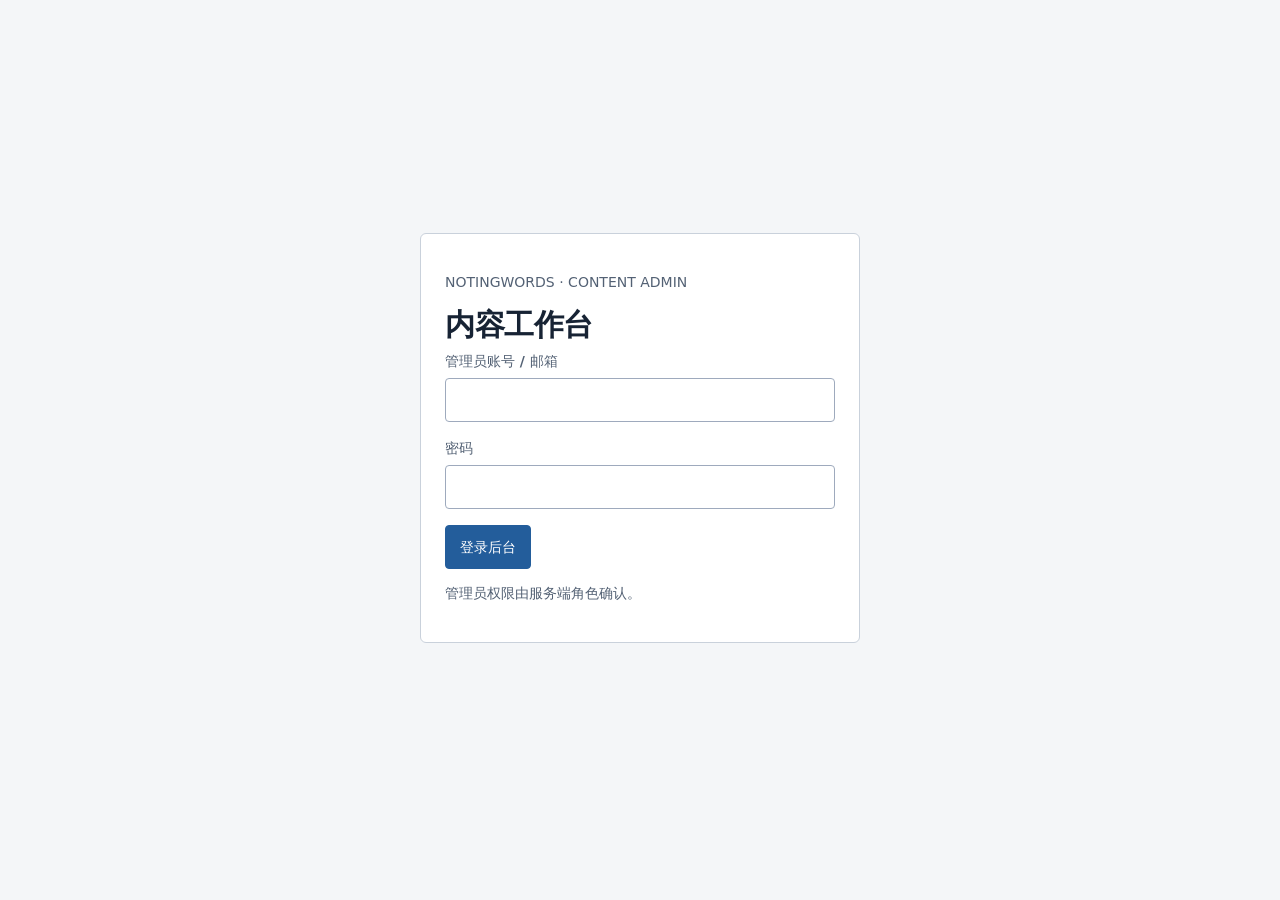
==== site/admin.html @ 80e24572 "Deploy import rights progressive disclosure UX" ====
<!doctype html>
<html lang="zh-CN"><head><meta charset="UTF-8" /><meta name="viewport" content="width=device-width, initial-scale=1.0" /><meta name="robots" content="noindex,nofollow" /><link rel="icon" href="./icons/icon-192.png" type="image/png" /><title>NotingWords 内容工作台</title>  <script type="module" crossorigin src="./assets/admin-BMm6mZZK.js"></script>
  <link rel="stylesheet" crossorigin href="./assets/admin-BKdvPzqE.css">
</head><body><div id="root"></div></body></html>
---- site/assets/admin-BKdvPzqE.css ----
:root{--bg: #eef2f0;--surface: rgba(255, 255, 255, .62);--surface-soft: rgba(255, 255, 255, .42);--surface-airy: rgba(255, 255, 255, .34);--border: rgba(255, 255, 255, .75);--border-airy: rgba(255, 255, 255, .46);--border-soft: rgba(35, 48, 41, .06);--overlay: rgba(255, 255, 255, .02);--glass: blur(18px) saturate(1.25);--glass-blur: 18px;--glass-enabled: 1;--text-primary: #233029;--text-secondary: #5f6f68;--accent: #3c746a;--accent-2: #6fb39f;--accent-grad: linear-gradient(135deg, #3c746a 0%, #6fb39f 100%);--accent-wash: rgba(60, 116, 106, .14);--radius: 22px;--radius-lg: 26px;--radius-md: 18px;--radius-sm: 14px;--radius-pill: 999px;--shadow: 0 16px 40px rgba(52, 84, 74, .14);--shadow-airy: 0 8px 22px rgba(52, 84, 74, .08);--page-bg: linear-gradient(165deg, #e7f0ec 0%, #eef2f0 38%, #e9edf3 68%, #f2eee6 100%);--nav-bg: rgba(255, 255, 255, .66);--fs-11: 11px;--fs-125: 12.5px;--fs-135: 13.5px;--fs-14: 14px;--fs-15: 15px;--fs-16: 16px;--fs-19: 19px;--fs-22: 22px;--fs-25: 25px;--fs-30: 30px;--fs-37: 37px;--ff-serif: Georgia, "Times New Roman", "Songti SC", "Noto Serif SC", serif;--logo-plate: transparent;--logo-shadow: 0 4px 18px rgba(16, 24, 34, .32);--danger: #a8452f;--danger-border: rgba(168, 69, 47, .35);--judge-known: #3f9184;--judge-fuzzy: #b98a2e;--judge-forgotten: #b8574c;--study-bg: linear-gradient(180deg, #eef3f4 0%, #f0f2ef 52%, #e9efec 100%);--study-text-primary: #232b31;--study-text-secondary: #5f6a75;--study-surface: rgba(255, 255, 255, .55);--study-surface-strong: rgba(255, 255, 255, .68);--study-border: rgba(255, 255, 255, .7);--study-shadow: 0 6px 18px rgba(60, 70, 80, .06);--study-accent: #3c746a;--study-on-accent: #fff;--study-known: #3f9184;--study-fuzzy: #b98a2e;--study-forgotten: #b8574c;--radius-sm-legacy: calc(var(--radius) * .55);--nav-height: 76px;--page-pad: 22px;--dur-fast: .12s;--dur-base: .24s;--dur-slow: .3s;--ease: cubic-bezier(.22, .61, .36, 1)}:root[data-appearance=dark]{--study-bg: var(--bg);--study-environment-bg: var(--study-bg);--study-text-primary: var(--text-primary);--study-text-secondary: var(--text-secondary);--study-surface: var(--surface);--study-surface-strong: color-mix(in srgb, var(--surface), var(--text-primary) 5%);--study-border: var(--border);--study-shadow: var(--shadow-airy);--study-accent: var(--accent);--study-on-accent: var(--bg);--study-known: var(--judge-known);--study-fuzzy: var(--judge-fuzzy);--study-forgotten: var(--judge-forgotten)}*,*:before,*:after{box-sizing:border-box}html,body,#root{height:100%}html{-webkit-text-size-adjust:100%}body{margin:0;font-family:-apple-system,BlinkMacSystemFont,Segoe UI,PingFang SC,Hiragino Sans GB,Microsoft YaHei,Noto Sans SC,sans-serif;color:var(--text-primary);background:var(--bg);-webkit-font-smoothing:antialiased;-moz-osx-font-smoothing:grayscale;overflow-x:hidden}button{font-family:inherit;color:inherit;cursor:pointer;border:none;background:none}input,select,textarea{font-family:inherit;font-size:16px}a{color:inherit;text-decoration:none}.bg-root{position:fixed;top:0;right:0;bottom:0;left:0;z-index:0;overflow:hidden;background:var(--bg)}.bg-layer{position:absolute;top:0;right:0;bottom:0;left:0;background-size:cover;background-position:center center;background-repeat:no-repeat;transition:opacity var(--dur-slow) var(--ease);will-change:opacity}.bg-layer--gradient{background-size:auto}.bg-overlay{position:fixed;top:0;right:0;bottom:0;left:0;z-index:1;pointer-events:none;background:var(--overlay);transition:background-color var(--dur-slow) var(--ease)}.env-home{position:fixed;top:0;right:0;bottom:0;left:0;z-index:0;transition:opacity .26s var(--ease),filter .26s var(--ease),transform .26s var(--ease)}.env-home[data-study="1"]{opacity:0;filter:blur(5px);transform:scale(1.012)}.env-study{position:fixed;top:0;right:0;bottom:0;left:0;z-index:0;background:var(--study-bg);opacity:0;transition:opacity .28s var(--ease)}.env-study[data-study="1"]{opacity:1}.app-shell{position:relative;z-index:2;min-height:100dvh;display:flex;flex-direction:column}.screen{flex:1;display:flex;flex-direction:column;padding-top:max(env(safe-area-inset-top),14px);animation:screen-fade var(--dur-base) var(--ease)}.screen--with-nav{padding-bottom:calc(var(--nav-height) + env(safe-area-inset-bottom) + 14px)}@keyframes screen-fade{0%{opacity:0;transform:translateY(6px)}to{opacity:1;transform:none}}.screen-inner{width:100%;max-width:480px;margin:0 auto;padding:0 var(--page-pad)}.topbar{display:flex;align-items:center;justify-content:space-between;gap:12px;padding:4px var(--page-pad) 0;width:100%;max-width:480px;margin:0 auto}.brand-wrap{position:relative;display:inline-flex;align-items:center;flex-shrink:1;min-width:0}.brand-wrap__plate{position:absolute;top:-12px;right:-16px;bottom:-12px;left:-16px;border-radius:999px;background:var(--logo-plate);filter:blur(16px);pointer-events:none}.brand-logo{position:relative;height:auto;width:clamp(150px,44vw,190px);max-width:100%;filter:drop-shadow(var(--logo-shadow));-webkit-user-select:none;user-select:none;-webkit-user-drag:none}.brand-lockup{position:relative;display:inline-flex;align-items:center;gap:9px;filter:drop-shadow(var(--logo-shadow))}.brand-lockup__name{font-size:19px;font-weight:700;letter-spacing:.01em;color:var(--text-primary);white-space:nowrap}.page-head{display:flex;align-items:center;gap:12px;padding:6px var(--page-pad) 0;width:100%;max-width:480px;margin:0 auto}.page-head__back{width:40px;height:40px;display:grid;place-items:center;border-radius:50%;background:var(--surface);border:1px solid var(--border);color:var(--text-primary);transition:transform var(--dur-fast) var(--ease),background var(--dur-fast) var(--ease)}.page-head__back:active{transform:scale(.92)}.page-title{font-size:21px;font-weight:600;letter-spacing:.02em;margin:0}.page-title--light{text-shadow:0 1px 12px rgba(0,0,0,.18)}.icon-btn{width:42px;height:42px;display:grid;place-items:center;border-radius:50%;background:var(--surface);border:1px solid var(--border);backdrop-filter:blur(10px);-webkit-backdrop-filter:blur(10px);box-shadow:var(--shadow);color:var(--text-primary);transition:transform var(--dur-fast) var(--ease),background var(--dur-fast) var(--ease)}.icon-btn:active{transform:scale(.9)}.home{flex:1;display:flex;flex-direction:column}.home__center{flex:1;display:flex;flex-direction:column;justify-content:center;align-items:center;padding:0 var(--page-pad) 26px;gap:22px;min-height:0}.core-cards{display:grid;grid-template-columns:1fr 1fr;gap:14px;width:100%;max-width:420px}.core-card{display:flex;flex-direction:column;align-items:flex-start;justify-content:space-between;gap:18px;padding:20px 18px;min-height:132px;border-radius:var(--radius);background:var(--surface-airy);border:1px solid var(--border-airy);backdrop-filter:blur(9px);-webkit-backdrop-filter:blur(9px);box-shadow:var(--shadow-airy);text-align:left;transition:transform var(--dur-fast) var(--ease),box-shadow var(--dur-fast) var(--ease)}.core-card:active{transform:scale(.975)}.core-card--learn{background:linear-gradient(150deg,var(--accent-wash),var(--surface));border-color:#3c746a42;box-shadow:0 14px 30px #2f5d5529}.core-card--learn .core-card__count{color:var(--accent)}.core-card--review{background:var(--surface);box-shadow:0 10px 26px #5470661f}.core-card__label{font-size:16px;font-weight:600;letter-spacing:.02em;color:var(--text-primary)}.core-card__sub{font-size:12px;color:var(--text-secondary);margin-top:3px}.core-card__count{font-size:40px;line-height:1;font-weight:700;color:var(--accent);font-variant-numeric:tabular-nums}.home--panel{flex:1;width:100%;max-width:480px;margin:0 auto;padding:14px var(--page-pad) 0;display:block}.home-sheet{border-radius:26px;border:1px solid var(--border);background:var(--surface);backdrop-filter:blur(14px);-webkit-backdrop-filter:blur(14px);box-shadow:0 18px 40px #54706624;overflow:hidden}.home-quote{padding:18px 18px 16px}.daily-line__en{margin:0;font-size:23px;line-height:1.3;letter-spacing:-.03em;font-weight:750;color:var(--text-primary);white-space:pre-line;overflow-wrap:anywhere}.daily-line__en em{font-style:normal;color:var(--accent)}.daily-line__zh{margin:8px 0 0;font-size:14.5px;line-height:1.6;color:var(--text-secondary);white-space:pre-line;overflow-wrap:anywhere}.daily-line__src{display:flex;align-items:baseline;gap:8px;margin:9px 0 0;font-size:11.5px;color:var(--text-secondary);opacity:.8}.daily-line__idx{margin-left:auto;font-variant-numeric:tabular-nums}.home-row{padding:14px 18px;border-top:1px solid var(--border)}.home-strip{display:grid;grid-template-columns:repeat(3,1fr);gap:8px}.home-strip__item strong{display:block;font-size:18px;font-weight:800;letter-spacing:-.02em;color:var(--accent);font-variant-numeric:tabular-nums}.home-strip__item span{display:block;margin-top:3px;font-size:11.5px;color:var(--text-secondary)}.home-book+.home-book{padding-top:12px}.home-book__top{display:flex;align-items:center;justify-content:space-between;gap:10px;padding:2px 0 10px}.home-book__name{font-size:13.5px;font-weight:700;color:var(--text-primary);overflow-wrap:anywhere}.home-book__count{flex-shrink:0;font-size:11.5px;color:var(--text-secondary);font-variant-numeric:tabular-nums}.home-bar{height:3px;border-radius:3px;background:var(--border);overflow:hidden}.home-bar>i{display:block;height:100%;border-radius:3px;background:linear-gradient(90deg,var(--accent),#7ea79d)}.home-note{font-size:11.5px;font-weight:700;letter-spacing:.15em;color:var(--text-secondary)}.home-chips{display:flex;flex-wrap:wrap;gap:7px;margin-top:10px}.home-chip{font-size:12px;padding:6px 11px;border-radius:999px;border:1px solid var(--border);background:var(--surface-soft);color:var(--text-primary)}.home-guide{display:flex;flex-direction:column;align-items:flex-start;gap:10px}.home-guide__text{margin:0;font-size:13px;line-height:1.6;color:var(--text-secondary)}.home-guide__btn{padding:9px 16px;min-height:48px;border-radius:999px;border:1px solid rgba(60,116,106,.3);background:var(--accent-wash);color:var(--accent);font-size:13px;font-weight:700;transition:transform var(--dur-fast) var(--ease)}.home-guide__btn:active{transform:scale(.97)}.home-actions{margin-top:16px;padding-bottom:20px}.bottom-nav{position:fixed;left:13px;right:13px;bottom:calc(11px + env(safe-area-inset-bottom));z-index:5;height:64px;display:grid;grid-template-columns:repeat(3,1fr);border-radius:20px;background:var(--surface);border:1px solid var(--border);backdrop-filter:blur(16px) saturate(1.05);-webkit-backdrop-filter:blur(16px) saturate(1.05);box-shadow:0 12px 30px #54706621;overflow:hidden}.bottom-nav__item{display:flex;flex-direction:column;align-items:center;justify-content:center;gap:3px;color:var(--text-secondary);font-size:11.5px;transition:color var(--dur-fast) var(--ease)}.bottom-nav__item--active{color:var(--accent);font-weight:750}.card{border-radius:var(--radius);background:var(--surface);border:1px solid var(--border);backdrop-filter:blur(14px);-webkit-backdrop-filter:blur(14px);box-shadow:var(--shadow)}.card--pad{padding:18px}.section{margin-top:20px}.section__title{font-size:13px;font-weight:600;letter-spacing:.1em;color:var(--text-secondary);margin:0 0 10px 4px}.stack{display:flex;flex-direction:column;gap:12px}.progress{height:8px;border-radius:99px;background:var(--surface-soft);overflow:hidden;border:1px solid var(--border)}.progress__bar{height:100%;border-radius:99px;background:var(--accent);transition:width var(--dur-slow) var(--ease)}.list{display:flex;flex-direction:column;overflow:hidden;border-radius:var(--radius)}.list-row{display:flex;align-items:center;gap:12px;width:100%;padding:14px 16px;text-align:left;background:var(--surface);border-bottom:1px solid var(--border);transition:background var(--dur-fast) var(--ease)}.list-row:last-child{border-bottom:none}.list-row:active{background:var(--surface-soft)}.list-row--static:active{background:var(--surface)}.list-row__main{flex:1;min-width:0}.list-row__title{font-size:15px;font-weight:600;overflow-wrap:anywhere}.list-row__sub{font-size:13px;color:var(--text-secondary);margin-top:3px;overflow-wrap:anywhere}.list-row__label{flex-shrink:0}.list-row__value{flex:1 1 auto;min-width:0;text-align:right;font-size:14px;color:var(--text-secondary);overflow:hidden;text-overflow:ellipsis;white-space:nowrap}.list-row__chev{color:var(--text-secondary);flex-shrink:0}.word-row{align-items:flex-start}.word-row__body{flex:1;min-width:0}.word-row__term{display:block;font-size:16.5px;font-weight:600;line-height:1.35;overflow-wrap:anywhere;word-break:break-word}.word-row__meta{display:block;margin-top:3px;font-size:12.5px;line-height:1.55;color:var(--text-secondary);overflow-wrap:anywhere}.word-row__lead{margin-right:7px}.word-row__star{flex-shrink:0;margin-top:2px}.word-term{font-size:16px;font-weight:600;overflow-wrap:anywhere;word-break:break-word}.word-ipa{font-size:12px;color:var(--text-secondary);margin-left:6px}.fav-icon{flex-shrink:0;color:var(--text-secondary);opacity:.55}.fav-icon--on{color:var(--accent);opacity:1}.btn{display:inline-flex;align-items:center;justify-content:center;gap:8px;padding:13px 18px;border-radius:var(--radius-sm);font-size:15px;font-weight:600;border:1px solid var(--border);background:var(--surface);color:var(--text-primary);transition:transform var(--dur-fast) var(--ease),background var(--dur-fast) var(--ease),opacity var(--dur-fast) var(--ease)}.btn:active:not(:disabled){transform:scale(.97)}.btn--primary{background:var(--accent);border-color:transparent;color:#fff;box-shadow:var(--shadow)}.btn--block{width:100%}.btn--ghost{background:var(--surface-soft)}.btn:disabled,.btn--disabled{opacity:.45;cursor:not-allowed}.btn--danger{background:transparent;border-color:var(--danger-border);color:var(--danger);box-shadow:none}.btn--danger:active:not(:disabled){transform:scale(.97)}.danger-zone{margin-top:16px;padding-top:14px;border-top:1px dashed var(--border)}.btn--small{padding:8px 13px;min-height:48px;font-size:13px;border-radius:var(--radius-sm)}.field{display:flex;flex-direction:column;gap:7px;margin-bottom:14px}.field__label{font-size:13px;font-weight:600;color:var(--text-secondary)}.input{width:100%;padding:12px 14px;min-height:48px;border-radius:var(--radius-sm);border:1px solid var(--border);background:var(--surface);color:var(--text-primary);outline:none;transition:border-color var(--dur-fast) var(--ease)}.input:focus{border-color:var(--accent)}.input::placeholder{color:var(--text-secondary);opacity:.7}.seg{display:flex;flex-wrap:wrap;gap:8px}.seg__item{padding:9px 15px;min-height:48px;border-radius:99px;font-size:14px;border:1px solid var(--border);background:var(--surface-soft);color:var(--text-secondary);transition:all var(--dur-fast) var(--ease)}.seg__item--active{background:var(--accent);border-color:transparent;color:#fff;font-weight:600}.stat-grid{display:grid;grid-template-columns:1fr 1fr;gap:10px}.stat{padding:13px 14px;border-radius:var(--radius-sm);background:var(--surface-soft);border:1px solid var(--border)}.stat__label{font-size:12px;color:var(--text-secondary)}.stat__value{font-size:22px;font-weight:700;margin-top:5px;font-variant-numeric:tabular-nums;color:var(--text-primary)}.empty{display:flex;flex-direction:column;align-items:center;gap:10px;padding:38px 22px;text-align:center}.empty__title{font-size:16px;font-weight:600}.empty__text{font-size:13px;color:var(--text-secondary);line-height:1.7}.empty__icon{width:56px;height:56px;display:grid;place-items:center;border-radius:50%;background:var(--surface-soft);color:var(--text-secondary);opacity:.85;margin-bottom:4px}.sheet-backdrop{position:fixed;top:0;right:0;bottom:0;left:0;z-index:20;background:#0c101452;backdrop-filter:blur(2px);-webkit-backdrop-filter:blur(2px);animation:fade-in var(--dur-base) var(--ease)}@keyframes fade-in{0%{opacity:0}to{opacity:1}}.sheet{position:fixed;left:0;right:0;bottom:0;z-index:21;max-width:480px;margin:0 auto;padding:10px 20px calc(20px + env(safe-area-inset-bottom));border-radius:var(--radius-lg) var(--radius-lg) 0 0;background:var(--bg);border:1px solid var(--border);border-bottom:none;box-shadow:0 -14px 44px #0000003d;animation:sheet-up var(--dur-slow) var(--ease)}@keyframes sheet-up{0%{transform:translateY(100%)}to{transform:none}}.sheet__handle{width:40px;height:4px;border-radius:99px;background:var(--border);margin:2px auto 14px}.sheet__title{font-size:16px;font-weight:600;margin:0 0 4px}.sheet__sub{font-size:12px;color:var(--text-secondary);margin:0 0 14px}.theme-list{display:flex;flex-direction:column;gap:9px}.theme-item{display:flex;align-items:center;gap:13px;padding:11px 13px;border-radius:var(--radius-sm);border:1px solid var(--border);background:var(--surface);text-align:left;transition:transform var(--dur-fast) var(--ease)}.theme-item:active{transform:scale(.985)}.theme-item--active{border-color:var(--accent)}.theme-item__swatch{width:42px;height:42px;border-radius:12px;border:1px solid var(--border);background-size:cover;background-position:center;flex-shrink:0}.theme-item__name{flex:1;font-size:15px;font-weight:600}.theme-item__check{color:var(--accent)}.bg-candidates{display:flex;align-items:center;flex-wrap:wrap;gap:9px;padding:7px 0 3px 55px}.bg-candidates__label{font-size:11.5px;color:var(--text-secondary);margin-right:1px}.bg-candidate{width:38px;height:38px;min-width:48px;min-height:48px;border-radius:10px;border:1px solid var(--border);background-size:cover;background-position:center center;background-repeat:no-repeat;flex-shrink:0;transition:transform var(--dur-fast) var(--ease),box-shadow var(--dur-fast) var(--ease)}.bg-candidate:active{transform:scale(.94)}.bg-candidate--active{border-color:var(--accent);box-shadow:0 0 0 1px var(--accent)}.splash{position:fixed;top:0;right:0;bottom:0;left:0;z-index:50;display:flex;align-items:center;justify-content:center;overflow:hidden;background:var(--bg);transition:opacity .42s ease,transform .52s cubic-bezier(.2,.8,.2,1)}.splash--leaving{opacity:0;transform:scale(1.025);pointer-events:none}.splash-core{position:relative;z-index:3;display:flex;flex-direction:column;align-items:center;gap:18px}.splash-core>svg{opacity:1;transform:scale(.94);animation:splash-logo-in .45s cubic-bezier(.2,.9,.2,1) forwards}.splash-word{font-size:27px;font-weight:800;letter-spacing:-.04em;color:var(--text-primary);opacity:1;transform:translateY(4px);animation:splash-word-in .45s .06s forwards}.splash-tag{font-size:11.5px;letter-spacing:.2em;text-transform:uppercase;color:var(--text-secondary);opacity:0;animation:splash-fade-in .5s .55s forwards}.splash-letters{position:absolute;top:0;right:0;bottom:0;left:0;z-index:2;pointer-events:none}.splash-letters i{position:absolute;font-style:normal;font-size:32px;font-weight:700;color:var(--accent);opacity:0;animation:splash-letter-float 1.15s cubic-bezier(.3,.7,.2,1) forwards}.splash-letters .l1{left:12%;top:18%;animation-delay:.03s;--tx: 18px;--ty: -22px}.splash-letters .l2{right:14%;top:22%;animation-delay:.09s;--tx: -20px;--ty: -18px}.splash-letters .l3{left:24%;bottom:22%;animation-delay:.12s;--tx: 22px;--ty: -16px}.splash-letters .l4{right:20%;bottom:19%;animation-delay:.18s;--tx: -18px;--ty: -24px}.splash-letters .l5{left:48%;top:12%;animation-delay:.24s;--tx: 2px;--ty: -20px}.splash-letters .l6{left:44%;bottom:14%;animation-delay:.29s;--tx: 6px;--ty: -18px}@keyframes splash-logo-in{to{opacity:1;transform:scale(1)}}@keyframes splash-word-in{to{opacity:1;transform:translateY(0)}}@keyframes splash-fade-in{to{opacity:1}}@keyframes splash-letter-float{0%{opacity:0;transform:translateY(18px) rotate(var(--rot, 0deg)) scale(.75);filter:blur(6px)}35%{opacity:.72;filter:blur(0)}to{opacity:0;transform:translate(var(--tx, 0),var(--ty, -20px)) scale(.55);filter:blur(2px)}}.placeholder{flex:1;display:flex;flex-direction:column;align-items:center;justify-content:center;gap:14px;padding:24px;text-align:center;min-height:0}.placeholder__title{font-size:40px;font-weight:700;letter-spacing:.01em;margin:0}.placeholder__text{font-size:15px;color:var(--text-secondary)}.demo-banner{display:flex;align-items:center;gap:8px;padding:9px 13px;border-radius:var(--radius-sm);background:var(--surface-soft);border:1px dashed var(--accent);color:var(--text-secondary);font-size:12px;line-height:1.5}.notice{padding:12px 14px;border-radius:var(--radius-sm);font-size:13px;line-height:1.6;border:1px solid var(--border);background:var(--surface-soft)}.notice--error{border-color:#be503c73;color:#a8452f}.sheet--dark .notice--error{color:#f2a68f}.row-between{display:flex;align-items:center;justify-content:space-between;gap:12px}.muted{color:var(--text-secondary);font-size:13px;line-height:1.7}.spacer{height:14px}.modal-backdrop{position:fixed;top:0;right:0;bottom:0;left:0;z-index:30;display:grid;place-items:center;padding:22px;background:#0c101466;animation:fade-in var(--dur-base) var(--ease)}.modal{width:100%;max-width:400px;border-radius:var(--radius);background:var(--bg);border:1px solid var(--border);box-shadow:0 18px 50px #00000047;padding:20px;animation:screen-fade var(--dur-base) var(--ease)}.modal__title{font-size:17px;font-weight:600;margin:0 0 8px}.modal__text{font-size:14px;color:var(--text-secondary);line-height:1.65;margin:0 0 18px}.modal__actions{display:flex;gap:10px;justify-content:flex-end}.update-changelog{margin:0 0 18px;padding-left:18px;max-height:38vh;overflow-y:auto;font-size:14px;line-height:1.65;color:var(--text-secondary)}.update-changelog li+li{margin-top:6px}.study{flex:1;display:flex;flex-direction:column;min-height:0;color:var(--study-text-primary)}.study-content{flex:1;display:flex;flex-direction:column;min-height:0;animation:study-content-in .16s var(--ease)}@keyframes study-content-in{0%{opacity:0;transform:translateY(4px)}to{opacity:1;transform:none}}@keyframes study-header-in{0%{opacity:0;transform:translateY(-4px)}to{opacity:1;transform:none}}.study-topbar{display:flex;align-items:center;gap:10px;width:100%;max-width:480px;margin:0 auto;padding:4px var(--page-pad) 0;animation:study-header-in .22s var(--ease) .1s both}.study-topbar__progress{flex:1;text-align:center;font-size:14px;font-weight:600;color:var(--text-secondary);font-variant-numeric:tabular-nums;letter-spacing:.04em}.study-iconbtn{width:40px;height:40px;display:grid;place-items:center;border-radius:50%;background:var(--surface-airy);border:1px solid var(--border-airy);backdrop-filter:blur(10px);-webkit-backdrop-filter:blur(10px);color:var(--text-primary);transition:transform var(--dur-fast) var(--ease),opacity var(--dur-fast) var(--ease)}.study-iconbtn:disabled{opacity:.32;cursor:default}.study-iconbtn--fav{color:var(--accent)}.study-body{flex:1;min-height:0;overflow-y:auto;-webkit-overflow-scrolling:touch;display:flex;flex-direction:column;align-items:center;justify-content:center;gap:14px;padding:26px var(--page-pad);text-align:center}.study-term{font-size:clamp(36px,11vw,48px);font-weight:700;line-height:1.14;letter-spacing:-.01em;overflow-wrap:anywhere;word-break:break-word;text-shadow:0 1px 14px rgba(0,0,0,.14)}.study-ipa{font-size:16px;color:var(--text-secondary);letter-spacing:.01em}.study-meaning{display:flex;flex-direction:column;gap:10px;width:100%;max-width:420px;text-align:left}.study-meaning__row{display:flex;gap:10px;align-items:baseline;animation:study-rise var(--dur-slow) var(--ease)}.study-meaning__pos{flex-shrink:0;min-width:42px;font-size:13px;font-style:italic;color:var(--accent)}.study-meaning__zh{font-size:17px;line-height:1.55;overflow-wrap:anywhere}@keyframes study-rise{0%{opacity:0;transform:translateY(8px)}to{opacity:1;transform:none}}.study-example{width:100%;max-width:420px;padding:14px 16px;border-radius:var(--radius-sm);background:var(--surface-airy);border:1px solid var(--border-airy);backdrop-filter:blur(10px);-webkit-backdrop-filter:blur(10px);text-align:left;animation:study-rise var(--dur-slow) var(--ease)}.study-example__en{font-size:15px;line-height:1.65;overflow-wrap:anywhere}.study-example__zh{margin-top:6px;font-size:14px;line-height:1.6;color:var(--text-secondary);overflow-wrap:anywhere}.study-example mark{background:transparent;color:var(--accent);font-weight:700}.study-judge{display:flex;gap:10px;width:100%;max-width:480px;margin:0 auto;padding:0 var(--page-pad) calc(22px + env(safe-area-inset-bottom))}.judge-btn{flex:1;min-width:0;display:flex;flex-direction:column;align-items:center;gap:7px;padding:13px 6px 14px;border-radius:var(--radius-sm);background:var(--surface-airy);border:1px solid var(--border-airy);backdrop-filter:blur(10px);-webkit-backdrop-filter:blur(10px);font-size:15px;font-weight:600;color:var(--text-primary);transition:transform var(--dur-fast) var(--ease)}.judge-btn:active{transform:scale(.97)}.judge-btn__mark{width:22px;height:3px;border-radius:99px}.judge-btn--known .judge-btn__mark{background:var(--judge-known)}.judge-btn--fuzzy .judge-btn__mark{background:var(--judge-fuzzy)}.judge-btn--forgotten .judge-btn__mark{background:var(--judge-forgotten)}.study-actions{display:flex;gap:10px;width:100%;max-width:480px;margin:0 auto;padding:0 var(--page-pad) calc(22px + env(safe-area-inset-bottom))}.study-actions--center{justify-content:center}.study-actions--center .btn{min-width:190px}.btn--mistake{flex:0 0 auto;color:var(--judge-forgotten);border-color:var(--danger-border);background:transparent}.study-complete{flex:1;display:flex;flex-direction:column;align-items:center;justify-content:center;gap:22px;padding:30px var(--page-pad);text-align:center}.study-complete__title{font-size:26px;font-weight:700;margin:0}.study-complete__card{width:100%;max-width:420px;padding:18px;border-radius:var(--radius);background:var(--surface-airy);border:1px solid var(--border-airy);backdrop-filter:blur(12px);-webkit-backdrop-filter:blur(12px)}.study-tally{display:grid;grid-template-columns:1fr 1fr;gap:10px;margin-top:14px}.study-tally__item{display:flex;align-items:baseline;justify-content:space-between;padding:10px 13px;border-radius:var(--radius-sm);background:var(--surface-soft);border:1px solid var(--border)}.study-tally__label{font-size:13px;color:var(--text-secondary)}.study-tally__value{font-size:19px;font-weight:700;font-variant-numeric:tabular-nums}.study-tally__value--known{color:var(--judge-known)}.study-tally__value--fuzzy{color:var(--judge-fuzzy)}.study-tally__value--forgotten{color:var(--judge-forgotten)}.study-tally__value--mistaken{color:var(--danger)}.study-complete__actions{display:flex;flex-direction:column;gap:10px;width:100%;max-width:420px}.study .study-topbar__progress{color:var(--study-text-secondary)}.study .study-iconbtn{background:var(--study-surface);border-color:var(--study-border);color:var(--study-text-primary)}.study .study-iconbtn--fav{color:var(--study-accent)}.study .study-term{color:var(--study-text-primary)}.study .study-ipa{color:var(--study-text-secondary)}.study .study-meaning{padding:14px 16px;border-radius:var(--radius-sm);background:var(--study-surface);border:1px solid var(--study-border)}.study .study-meaning__pos{color:var(--study-text-secondary)}.study .study-meaning__zh{color:var(--study-text-primary)}.study .study-example{background:var(--study-surface-strong);border-color:var(--study-border);box-shadow:var(--study-shadow)}.study .study-example__zh{color:var(--study-text-secondary)}.study .study-example mark{color:var(--study-accent)}.study .judge-btn{background:var(--study-surface);border-color:var(--study-border);color:var(--study-text-primary)}.study .judge-btn--known .judge-btn__mark{background:var(--study-known)}.study .judge-btn--fuzzy .judge-btn__mark{background:var(--study-fuzzy)}.study .judge-btn--forgotten .judge-btn__mark{background:var(--study-forgotten)}.study .btn--primary{background:var(--study-accent);border-color:transparent;color:var(--study-on-accent)}.study .btn--ghost{background:var(--study-surface);border-color:var(--study-border);color:var(--study-text-primary)}.study .btn--mistake{background:transparent;border-color:var(--study-border);color:var(--study-forgotten)}.study .study-complete__card{background:var(--study-surface);border-color:var(--study-border);box-shadow:var(--study-shadow)}.study .study-tally__item{background:var(--study-surface-strong);border-color:var(--study-border)}.study .study-tally__label,.study .muted{color:var(--study-text-secondary)}.study .study-tally__value--known{color:var(--study-known)}.study .study-tally__value--fuzzy{color:var(--study-fuzzy)}.study .study-tally__value--forgotten,.study .study-tally__value--mistaken{color:var(--study-forgotten)}.study{flex:1 1 auto;height:100dvh;display:flex;flex-direction:column;min-height:0}.study-topbar{flex:0 0 auto;display:flex;align-items:center;padding:max(52px,calc(env(safe-area-inset-top) + 12px)) clamp(24px,6.6vw,28px) 0;animation:study-header-in .22s var(--ease) .1s both}.study-topbar__progress{margin-left:14px;font-size:14px;font-weight:600;letter-spacing:.04em;color:var(--study-text-secondary);font-variant-numeric:tabular-nums}.study-topbar__spacer{flex:1 1 auto}.study-topbar__actions{display:flex;align-items:center;gap:26px}.study-iconbtn{width:34px;height:34px;display:grid;place-items:center;border-radius:50%;border:none;background:transparent;color:var(--study-text-primary);transition:opacity var(--dur-fast) var(--ease),transform var(--dur-fast) var(--ease)}.study-iconbtn:active{transform:scale(.9)}.study-iconbtn:disabled{opacity:.28;cursor:default}.study-iconbtn--fav{color:var(--study-accent)}.study-content{flex:1 1 auto;display:flex;flex-direction:column;min-height:0;overflow-y:auto;-webkit-overflow-scrolling:touch;padding-top:40px;padding-bottom:18px}.study-bottom{flex:0 0 auto;padding:0 clamp(16px,4.4vw,18px) calc(30px + env(safe-area-inset-bottom))}.word-anchor{padding:0 clamp(28px,7.5vw,32px)}.word-anchor__term{margin:0;font-size:clamp(40px,11vw,46px);font-weight:700;line-height:1.08;letter-spacing:-.01em;text-align:left;color:var(--study-text-primary);overflow-wrap:anywhere;word-break:break-word}.word-anchor__term--long{font-size:clamp(32px,9vw,40px)}.word-anchor__term--xlong{font-size:clamp(26px,7.6vw,32px)}.word-anchor__ipa{margin-top:12px;font-size:19px;color:var(--study-text-secondary);overflow-wrap:anywhere}.meanings{display:flex;flex-direction:column;gap:9px;margin-top:26px;padding:0 clamp(28px,7.5vw,32px)}.meanings__row{display:flex;align-items:baseline;gap:10px}.meanings__pos{flex:0 0 auto;min-width:42px;font-size:15px;font-style:italic;color:var(--study-text-secondary)}.meanings__zh{font-size:18px;line-height:1.55;color:var(--study-text-primary);overflow-wrap:anywhere}.example-card{margin:26px clamp(16px,4.4vw,18px) 0;padding:17px;border-radius:18px;background:var(--study-surface);border:1px solid var(--study-border)}.example-card__en{font-size:15.5px;line-height:1.68;color:var(--study-text-primary);overflow-wrap:anywhere}.example-card__zh{margin-top:7px;font-size:14.5px;line-height:1.6;color:var(--study-text-secondary);overflow-wrap:anywhere}.example-card mark{background:transparent;color:var(--study-accent);font-weight:700}.knowledge-card{display:flex;flex-direction:column;margin:14px clamp(16px,4.4vw,18px) 0;height:clamp(288px,40vh,360px);max-height:clamp(288px,40vh,360px);border-radius:18px;background:var(--study-surface);border:1px solid var(--study-border);overflow:hidden}.knowledge-card__body{flex:1 1 auto;min-height:0;overflow-y:auto;-webkit-overflow-scrolling:touch;padding:16px 17px}.knowledge-card__empty{margin:0;font-size:14px;line-height:1.6;color:var(--study-text-secondary)}.knowledge-card__example{font-size:15px;line-height:1.7;color:var(--study-text-primary);overflow-wrap:anywhere}.knowledge-card__example mark{background:transparent;color:var(--study-accent);font-weight:700}.knowledge-card__example-zh{margin-top:7px;font-size:14px;color:var(--study-text-secondary)}.knowledge-card__footer{flex:0 0 auto;display:flex;align-items:center;gap:8px;padding:7px 10px;border-top:1px solid var(--study-border)}.knowledge-tabs{flex:1 1 auto;min-width:0;display:flex;gap:4px;overflow-x:auto;scrollbar-width:none}.knowledge-tabs::-webkit-scrollbar{display:none}.knowledge-tab{flex:0 0 auto;padding:6px 10px;min-height:48px;border:none;border-radius:99px;background:transparent;font-size:13px;color:var(--study-text-secondary);white-space:nowrap;transition:background var(--dur-fast) var(--ease),color var(--dur-fast) var(--ease)}.knowledge-tab[aria-selected=true]{background:var(--study-surface-strong);color:var(--study-text-primary);font-weight:600}.knowledge-ai{flex:0 0 auto;width:72px;display:flex;justify-content:flex-end}.knowledge-ai__btn{display:inline-flex;align-items:center;justify-content:center;gap:4px;max-width:100%;padding:6px 7px;min-height:48px;border:none;border-radius:99px;background:transparent;color:var(--study-accent);font-size:12px;font-weight:600;line-height:1;white-space:nowrap}.knowledge-ai__btn:disabled{opacity:.72}.knowledge-ai__label{letter-spacing:.01em}.knowledge-ai__spinner{flex:0 0 auto;width:10px;height:10px;border-radius:50%;border:1.6px solid rgba(201,119,63,.28);border-top-color:var(--study-accent);animation:knowledge-ai-spin .72s linear infinite}@keyframes knowledge-ai-spin{to{transform:rotate(360deg)}}.bottom-actions{width:100%}.bottom-actions--judge{display:flex;align-items:stretch}.judge-action{flex:1 1 0;min-width:0;display:flex;flex-direction:column;align-items:center;gap:8px;padding:10px 4px 12px;border:none;background:transparent;font-size:16px;font-weight:600;color:var(--study-text-primary);transition:opacity var(--dur-fast) var(--ease),transform var(--dur-fast) var(--ease)}.judge-action:active{transform:scale(.97)}.judge-action:disabled{opacity:.45}.judge-action__mark{width:26px;height:3px;border-radius:99px}.judge-action--known .judge-action__mark{background:var(--study-known)}.judge-action--fuzzy .judge-action__mark{background:var(--study-fuzzy)}.judge-action--forgotten .judge-action__mark{background:var(--study-forgotten)}.recall-hints{display:flex;flex-direction:column;align-items:center;gap:3px;margin-bottom:20px;text-align:center}.recall-hint{margin:0;font-size:13px;line-height:1.5;color:var(--study-text-secondary)}.bottom-actions--split{display:flex;align-items:center;justify-content:space-between;gap:16px}.bottom-actions--center{display:flex;align-items:center;justify-content:center}.text-action{border:none;background:transparent;min-height:48px;transition:transform var(--dur-fast) var(--ease),opacity var(--dur-fast) var(--ease)}.text-action:active{transform:scale(.97)}.text-action--primary{padding:12px 26px;border:1px solid var(--study-border);border-radius:99px;background:var(--study-surface-strong);font-size:17px;font-weight:700;color:var(--study-text-primary)}.text-action--danger{padding:12px 8px;font-size:16px;font-weight:600;color:var(--study-forgotten)}@keyframes study-detail-in{0%{opacity:0;transform:translateY(6px)}to{opacity:1;transform:none}}.meanings{animation:study-detail-in .18s var(--ease)}.example-card{animation:study-detail-in .2s var(--ease)}.knowledge-card{animation:study-detail-in .22s var(--ease)}.word-anchor__aux{display:flex;align-items:center;gap:9px;margin-top:12px;min-height:26px}.speaker-btn{flex:0 0 auto;width:28px;height:28px;display:grid;place-items:center;border:none;border-radius:50%;background:transparent;color:var(--study-text-secondary);transition:color var(--dur-fast) var(--ease),transform var(--dur-fast) var(--ease)}.speaker-btn:active{transform:scale(.9)}.speaker-btn--playing{color:var(--study-accent)}.word-anchor .word-anchor__ipa{margin-top:0}.ai-list,.ai-examples{margin:0;padding:0;list-style:none;display:flex;flex-direction:column;gap:11px}.ai-list li{display:flex;align-items:baseline;flex-wrap:wrap;gap:8px}.ai-list__main{font-size:15px;font-weight:600;color:var(--study-text-primary);overflow-wrap:anywhere}.ai-list__pos{font-size:12.5px;font-style:italic;color:var(--study-text-secondary)}.ai-list__zh{font-size:14px;color:var(--study-text-secondary);overflow-wrap:anywhere}.ai-list__note{flex-basis:100%;font-size:13px;color:var(--study-text-secondary);opacity:.85}.ai-examples li+li{padding-top:11px;border-top:1px dashed var(--study-border)}.ai-examples__en{font-size:15px;line-height:1.65;color:var(--study-text-primary);overflow-wrap:anywhere}.ai-examples__en mark{background:transparent;color:var(--study-accent);font-weight:700}.ai-examples__zh{margin-top:4px;font-size:13.5px;color:var(--study-text-secondary)}.ai-examples__sense{margin-top:3px;font-size:12.5px;color:var(--study-text-secondary);opacity:.8}.ai-stale{margin:0 0 10px;font-size:12.5px;color:var(--study-text-secondary);opacity:.9}.knowledge-loading{display:flex;align-items:center;gap:10px;font-size:14px;color:var(--study-text-secondary)}.knowledge-loading__dots{display:inline-flex;gap:4px}.knowledge-loading__dots i{width:5px;height:5px;border-radius:50%;background:var(--study-text-secondary);animation:ai-dot .9s var(--ease) infinite}.knowledge-loading__dots i:nth-child(2){animation-delay:.15s}.knowledge-loading__dots i:nth-child(3){animation-delay:.3s}@keyframes ai-dot{0%,60%,to{opacity:.25;transform:translateY(0)}30%{opacity:1;transform:translateY(-3px)}}.knowledge-error__title{margin:0 0 4px;font-size:14px;font-weight:600;color:var(--study-forgotten)}.knowledge-error__text{margin:0 0 10px;font-size:13.5px;color:var(--study-text-secondary)}.knowledge-ai{position:relative}.ai-menu{position:absolute;right:0;bottom:38px;z-index:6;min-width:196px;display:flex;flex-direction:column;gap:2px;padding:7px;border-radius:14px;background:var(--bg);border:1px solid var(--study-border);box-shadow:0 10px 26px #1e28322e;animation:study-content-in .16s var(--ease)}.ai-menu button{padding:9px 11px;border:none;border-radius:9px;background:transparent;font-size:14px;text-align:left;color:var(--study-text-primary)}.ai-menu button:hover{background:var(--study-surface)}.ai-menu__title{padding:6px 11px 2px;font-size:13px;color:var(--study-text-secondary)}.batch-status{margin:0 0 2px;font-size:15px;font-weight:600;font-variant-numeric:tabular-nums;color:var(--text-primary)}.batch-status--warn{color:var(--danger)}.batch-status--muted{color:var(--text-secondary)}.batch-status+.batch-bar{margin-top:12px}.batch-details{margin:14px 0 4px;font-size:13px;color:var(--text-secondary)}.batch-details summary{cursor:pointer;padding:4px 0;list-style:none}.batch-details summary::-webkit-details-marker{display:none}.batch-details:not([open])>*:not(summary){display:none}.batch-details summary:before{content:"›";display:inline-block;margin-right:6px;transition:transform var(--dur-fast) var(--ease)}.batch-details[open] summary:before{transform:rotate(90deg)}.batch-details__body{display:flex;flex-wrap:wrap;gap:4px 12px;padding:6px 0 2px}.batch-details__list{flex:1 1 100%;margin:6px 0 0;padding:0;list-style:none;max-height:168px;overflow-y:auto;font-size:12.5px}.batch-details__list li{display:flex;justify-content:space-between;gap:10px;padding:3px 0}.batch-details__list li[data-status=failed]{color:var(--danger)}.batch-toggle{display:flex;align-items:center;gap:9px;font-size:13.5px;color:var(--text-secondary)}.batch-toggle input{flex:0 0 auto}.batch-actions{margin-top:16px}.batch-bar{height:6px;border-radius:99px;background:var(--surface-soft);border:1px solid var(--border);overflow:hidden}.batch-bar__fill{height:100%;background:var(--accent);transition:width var(--dur-slow) var(--ease)}.input-row{display:flex;gap:8px;align-items:center}.input-row .input{flex:1;min-width:0}.word-viewer__section{margin-top:14px}.word-viewer__pos{font-size:13px;font-style:italic;color:var(--text-secondary);margin-right:8px}.ai-flag{display:inline-flex;align-items:center;gap:4px;padding:2px 7px;border-radius:99px;border:1px solid var(--border);background:var(--surface-soft);font-size:11px;color:var(--text-secondary)}@media (prefers-reduced-motion: reduce){*,*:before,*:after{animation-duration:.001ms!important;transition-duration:.001ms!important}.env-home,.env-study{transition:opacity .12s linear!important}.env-home[data-study="1"]{filter:none!important;transform:none!important}.study-topbar,.study-content,.knowledge-ai__spinner{animation:none!important}}.kv{display:flex;align-items:baseline;justify-content:space-between;gap:12px;padding:6px 0;font-size:14px}.kv__k{color:var(--text-secondary)}.kv__v{font-weight:600;font-variant-numeric:tabular-nums;text-align:right;overflow-wrap:anywhere}.clear-backup-hint{position:fixed;left:50%;transform:translate(-50%);bottom:calc(140px + env(safe-area-inset-bottom));z-index:61}.about-card__name{font-size:22px;font-weight:700}.about-card__tagline{margin-top:4px;font-size:14px;color:var(--text-secondary)}.about-note{margin:0 0 8px;font-size:14px;line-height:1.6}.about-note:last-child{margin-bottom:0}.speaker-btn,.knowledge-ai__btn,.page-head__back,.study-topbar button,.knowledge-tab,.icon-btn{position:relative}.speaker-btn:after,.knowledge-ai__btn:after,.page-head__back:after,.study-topbar button:after,.knowledge-tab:after,.icon-btn:after{content:"";position:absolute;left:50%;top:50%;width:max(100%,48px);height:max(100%,48px);transform:translate(-50%,-50%)}@media (min-width: 560px){:root{--app-canvas: 460px}body{background:#e7e4dd}.app-shell,.env-home,.env-study{left:50%;right:auto;width:var(--app-canvas);max-width:var(--app-canvas);transform:translate(-50%)}.env-home[data-study="1"]{transform:translate(-50%) scale(1.012)}.app-shell{box-shadow:0 0 0 1px #1e283212,0 26px 60px #18212c29}.bottom-nav,.modal-backdrop,.sheet-backdrop{left:50%;right:auto;width:var(--app-canvas);transform:translate(-50%)}}@media (orientation: landscape) and (max-height: 520px){.env-home:after,.env-study:after{content:"建议竖屏使用";position:fixed;left:50%;top:8px;transform:translate(-50%);z-index:40;padding:5px 12px;border-radius:99px;background:var(--surface-airy);border:1px solid var(--border-airy);font-size:12px;color:var(--text-secondary);pointer-events:none}}.update-prompt{position:fixed;left:50%;bottom:calc(84px + env(safe-area-inset-bottom));transform:translate(-50%);z-index:60;display:flex;align-items:center;gap:14px;max-width:min(88vw,420px);padding:10px 14px;border-radius:99px;background:var(--surface-airy);border:1px solid var(--border-airy);backdrop-filter:blur(16px) saturate(1.05);-webkit-backdrop-filter:blur(16px) saturate(1.05);box-shadow:0 10px 26px #1e283229;animation:study-content-in .18s var(--ease)}.update-prompt__text{font-size:14px;color:var(--text-primary);white-space:nowrap}.update-prompt__actions{display:flex;align-items:center;gap:12px}@media (prefers-reduced-motion: reduce){.splash,.modal,.sheet,.update-prompt,.ai-menu{animation:none!important}.splash-letters i,.splash-core>svg,.splash-word,.splash-tag{animation:none!important;opacity:1!important;transform:none!important;filter:none!important}}.example-card__pager{min-width:0}.example-card__nav{display:flex;align-items:center;justify-content:center;gap:10px;min-height:14px;margin-top:8px}.example-dots{display:inline-flex;align-items:center;gap:5px}.example-dot{width:5px;height:5px;border-radius:50%;background:var(--study-border);opacity:.9;transition:background var(--dur-fast) var(--ease),transform var(--dur-fast) var(--ease)}.example-dot--on{background:var(--study-accent);transform:scale(1.15)}.example-card__arrow{display:none;align-items:center;justify-content:center;width:22px;height:22px;padding:0;border:none;border-radius:50%;background:transparent;color:var(--study-text-secondary);font-size:15px;line-height:1}.example-card__arrow:disabled{opacity:.3}@media (hover: hover) and (pointer: fine){.example-card__arrow{display:inline-flex}.example-card__arrow:hover:not(:disabled){background:var(--study-surface-strong)}}.modal{max-height:calc(100dvh - 44px - env(safe-area-inset-top,0px) - env(safe-area-inset-bottom,0px));overflow-y:auto;-webkit-overflow-scrolling:touch;overscroll-behavior:contain}.modal .knowledge-card{height:auto;max-height:none;margin:14px 0 0}.modal .knowledge-card__body{max-height:none;overflow:visible}.modal .knowledge-tabs,.modal .knowledge-card__tabs{flex-wrap:nowrap;overflow-x:auto;-webkit-overflow-scrolling:touch}.modal .knowledge-tabs>*,.modal .knowledge-card__tabs>*{flex:0 0 auto;white-space:nowrap}:root{--reader-system-top-inset: var(--native-reader-top-inset, env(safe-area-inset-top, 0px));--reader-system-bottom-inset: var(--native-reader-bottom-inset, env(safe-area-inset-bottom, 0px))}.screen.reader-secondary-page{padding-top:var(--reader-system-top-inset);padding-bottom:var(--reader-system-bottom-inset)}.reading-own__import{display:inline-flex;min-height:44px;align-items:center;padding:0 16px;border-radius:24px;background:var(--accent);color:#fff;text-decoration:none;font-size:14px;font-weight:650}.reading-own__tabs{display:flex;gap:6px;overflow-x:auto;margin:18px 0 15px;padding-bottom:3px}.reading-own__tabs button{flex:0 0 auto;min-height:44px;padding:0 16px;border:1px solid var(--border);border-radius:24px;background:var(--surface);color:var(--text-secondary)}.reading-own__tabs button[aria-current=page]{background:var(--accent-wash);color:var(--accent);border-color:var(--accent);font-weight:700}.reading-local-list{display:grid;grid-template-columns:minmax(0,1fr);gap:10px;min-width:0;max-width:100%;margin-top:14px}.reading-local-card{display:flex;flex-direction:column;gap:10px;min-width:0;width:100%;max-width:100%;min-height:125px;padding:19px 20px;border:1px solid var(--border);border-radius:16px;background:var(--surface);color:var(--text);text-decoration:none;overflow:hidden}.reading-local-card__source{display:block;min-width:0;max-width:100%;color:var(--text-secondary);font-size:12px;overflow:hidden;text-overflow:ellipsis;white-space:nowrap}.reading-local-card strong{display:-webkit-box;min-width:0;max-width:100%;overflow:hidden;overflow-wrap:break-word;word-break:normal;-webkit-box-orient:vertical;-webkit-line-clamp:3;font:600 clamp(18px,2vw,22px)/1.35 var(--ff-serif)}.reading-local-card__footer{display:flex;flex-wrap:wrap;gap:12px;min-width:0;max-width:100%;color:var(--text-secondary);font-size:12px}.reading-local-card__footer span:last-child[aria-label]{margin-left:auto;color:var(--accent)}.reading-local-card:focus-visible,.reading-own__import:focus-visible,.article-reader button:focus-visible{outline:2px solid var(--accent);outline-offset:3px}.screen--article-reader{--reader-bg: #fbfaf7;--reader-fg: #232928;--reader-muted: #65706d;--reader-line: #dde2df;display:flex;flex-direction:column;min-height:100dvh;background:var(--reader-bg);color:var(--reader-fg)}.reader-theme--sepia{--reader-bg: #f5eddd;--reader-fg: #352e26;--reader-muted: #6d6255;--reader-line: #dcd0bc}.reader-theme--night{--reader-bg: #19201f;--reader-fg: #e8ece6;--reader-muted: #b1bdb6;--reader-line: #3a4843}.article-reader__bar{position:sticky;z-index:5;top:var(--reader-system-top-inset);display:flex;align-items:center;gap:5px;min-height:52px;padding:4px max(8px,env(safe-area-inset-left)) 4px max(8px,env(safe-area-inset-right));border-bottom:1px solid var(--reader-line);background:var(--reader-bg)}.article-reader__bar strong{flex:1;min-width:0;padding:0 6px;overflow:hidden;text-overflow:ellipsis;white-space:nowrap;font-size:14px;font-weight:600}.article-reader__bar button{flex:0 0 44px;width:44px;height:44px;border:0;border-radius:10px;background:transparent;color:var(--reader-fg);font-size:21px;cursor:pointer}.article-reader__bar button:hover,.article-reader__bar button[aria-pressed=true]{background:var(--reader-line)}.article-reader__message{width:min(100% - 40px,720px);margin:12vh auto;line-height:1.7}.article-reader__message button{min-height:44px}.article-reader__content{width:min(100% - 42px,690px);margin:0 auto;padding:48px 0 26vh;font-family:var(--ff-serif);font-size:var(--reader-font-size);line-height:var(--reader-line-height)}.article-reader__front{margin-bottom:46px}.article-reader__front>span{color:var(--reader-muted);font:700 11px/1.3 sans-serif;letter-spacing:.14em}.article-reader__front h1{max-width:100%;margin:15px 0 16px;font-size:clamp(32px,7vw,52px);line-height:1.17;letter-spacing:-.025em;white-space:normal;overflow-wrap:break-word;word-break:normal}.article-reader__front h2{margin:-3px 0 20px;color:var(--reader-muted);font-size:clamp(19px,4vw,25px);line-height:1.35;font-weight:400;overflow-wrap:break-word}.article-reader__front p{margin:0 0 8px;color:var(--reader-muted);font:15px/1.45 sans-serif;overflow-wrap:anywhere}.article-reader__front small{color:var(--reader-muted);font:12px/1.5 sans-serif}.article-reader__section p[data-paragraph-id]{margin:0 0 var(--reader-paragraph-spacing);white-space:normal;overflow-wrap:break-word;word-break:normal;scroll-margin-top:78px;user-select:text;-webkit-user-select:text}.article-reader__section h2,.article-reader__section h3,.article-reader__section h4{margin:1.8em 0 .65em;line-height:1.25}.article-reader__section h2{font-size:1.55em}.article-reader__section h3{font-size:1.3em}.article-reader__section h4{font-size:1.12em}.article-reader__figure{margin:2em 0}.article-reader__figure img{display:block;width:100%;height:auto;border-radius:8px}.article-reader__figure>div{padding:30px;border:1px dashed var(--reader-line);color:var(--reader-muted);text-align:center;font:14px sans-serif}.article-reader__figure figcaption{margin-top:9px;color:var(--reader-muted);text-align:center;font:13px/1.5 sans-serif}.article-reader__unknown{color:var(--reader-muted);font-style:italic}.article-reader__end{margin-top:3em;text-align:center;color:var(--reader-muted);font-size:15px}.article-reader__selection.reader-theme--paper{--reader-bg: #fbfaf7;--reader-fg: #232928;--reader-line: #dde2df}.article-reader__selection{position:fixed;z-index:12;display:flex;align-items:center;gap:4px;width:min(320px,calc(100vw - 16px));padding:4px;border:1px solid var(--reader-line);border-radius:13px;background:var(--reader-bg);color:var(--reader-fg);box-shadow:0 10px 30px #0003;font:14px sans-serif;box-sizing:border-box}.article-reader__selection button{flex:1 1 0;min-width:0;min-height:48px;border:0;border-radius:9px;background:transparent;color:inherit;padding:0 8px}.article-reader__selection-more{position:absolute;top:calc(100% + 4px);right:0;display:grid;min-width:112px;padding:4px;border:1px solid var(--reader-line);border-radius:12px;background:var(--reader-bg);box-shadow:0 10px 24px #0003}.article-reader__selection-more--above{top:auto;bottom:calc(100% + 4px)}.article-reader__selection-more button{text-align:left}.article-reader__selection button,.article-reader__sheet button{min-height:44px;border:1px solid var(--reader-line);border-radius:10px;background:transparent;color:var(--reader-fg);padding:0 14px;cursor:pointer}.article-reader__scrim{--reader-bg: #fbfaf7;--reader-fg: #232928;--reader-muted: #65706d;--reader-line: #dde2df;position:fixed;z-index:150;top:0;right:0;bottom:0;left:0;display:flex;align-items:end;justify-content:center;background:#0008;font:14px/1.45 system-ui,sans-serif;overscroll-behavior:contain}.article-reader__scrim--live{background:transparent;pointer-events:none}.article-reader__scrim.reader-theme--sepia{--reader-bg: #f5eddd;--reader-fg: #352e26;--reader-muted: #6d6255;--reader-line: #dcd0bc}.article-reader__scrim.reader-theme--night{--reader-bg: #19201f;--reader-fg: #e8ece6;--reader-muted: #b1bdb6;--reader-line: #3a4843}.article-reader__sheet{width:min(100%,620px);max-height:calc(100dvh - var(--reader-system-top-inset) - var(--reader-system-bottom-inset));overflow-y:auto;overscroll-behavior:contain;padding:20px max(20px,env(safe-area-inset-right)) calc(22px + var(--reader-system-bottom-inset));border-radius:22px 22px 0 0;background:var(--reader-bg);color:var(--reader-fg);box-sizing:border-box}.article-reader__sheet--live{pointer-events:auto;width:min(calc(100% - 20px),420px);max-height:min(40dvh,340px);margin-bottom:calc(8px + var(--reader-system-bottom-inset));padding:10px 14px 12px;border:1px solid var(--reader-line);border-radius:18px;box-shadow:0 12px 32px #0003}.article-reader__dictionary{width:min(100%,520px);max-height:min(78dvh,calc(100dvh - var(--reader-system-top-inset) - 12px))}.article-reader__dictionary h2{min-width:0;overflow-wrap:anywhere}.article-reader__dictionary-existing,.article-reader__dictionary-definition{margin:16px 0 8px;line-height:1.55;overflow-wrap:break-word}.article-reader__dictionary-ipa,.article-reader__dictionary-label{margin:8px 0;color:var(--reader-muted)}.article-reader__dictionary-candidates,.article-reader__dictionary-actions{display:flex;flex-wrap:wrap;gap:8px}.article-reader__dictionary-candidates button[aria-pressed=true]{border-color:var(--accent);background:var(--accent-wash)}.article-reader__dictionary-form{display:grid;gap:8px;margin-top:16px}.article-reader__dictionary-form label{font-weight:650}.article-reader__dictionary-form input{width:100%;min-width:0;min-height:44px;padding:9px 12px;border:1px solid var(--reader-line);border-radius:10px;background:var(--reader-bg);color:var(--reader-fg);box-sizing:border-box;font:inherit}.article-reader__dictionary-actions{margin-top:8px}.article-reader__dictionary-actions button{flex:1 1 auto}.article-reader__dictionary-actions .article-reader__dictionary-add{background:var(--accent);border-color:var(--accent);color:#fff;font-weight:700}.article-reader__dictionary-actions button:disabled{opacity:.55;cursor:default}.article-reader__dictionary-message{margin:12px 0 0;color:var(--reader-muted)}.article-reader__revisit-highlight{animation:reader-source-highlight 1.8s ease-out both;border-radius:5px}@keyframes reader-source-highlight{0%{background:color-mix(in srgb,var(--accent) 22%,transparent)}to{background:transparent}}@media (prefers-reduced-motion: reduce){.article-reader__revisit-highlight{animation:none;outline:2px solid var(--accent);outline-offset:3px}}.word-source{margin-top:16px;padding-top:12px;border-top:1px solid var(--border);font:14px/1.5 system-ui,sans-serif;overflow-wrap:anywhere}.word-source h3{margin:0 0 10px;font-size:15px}.word-source__item+.word-source__item{border-top:1px solid var(--border);margin-top:12px;padding-top:12px}.word-source__intro,.word-source__meta{color:var(--text-secondary);font-size:12px}.word-source__quote{margin:8px 0}.word-source button{min-height:44px;border:0;background:transparent;color:var(--accent);font-weight:650;padding:0 8px}.word-source--compact summary{cursor:pointer;min-height:44px;display:flex;align-items:center;font-weight:650}.word-source--compact .word-source__item{padding-bottom:4px}.article-reader__sheet header{display:flex;align-items:center;justify-content:space-between;gap:14px}.article-reader__sheet h2{font:600 21px var(--ff-serif);margin:0}.article-reader__sheet--live h2{font-size:18px}.article-reader__sheet--live .article-reader__close{min-width:44px;width:44px;padding:0;font-size:24px;line-height:1}.article-reader__settings{display:grid;gap:18px;padding-top:20px}.article-reader__settings label{display:grid;grid-template-columns:1fr auto;gap:8px;font-size:14px}.article-reader__settings input{grid-column:1 / -1;width:100%;min-height:44px;accent-color:var(--accent)}.article-reader__sheet--live .article-reader__settings{gap:7px;padding-top:5px}.article-reader__control{display:grid;grid-template-columns:1fr auto;align-items:center;gap:0 8px;min-width:0}.article-reader__sheet--live .article-reader__control label{display:block;font-size:13px}.article-reader__control output{font-variant-numeric:tabular-nums;color:var(--reader-muted);font-size:13px}.article-reader__sheet--live .article-reader__control input{grid-column:1 / -1;min-height:36px;height:36px;margin:0;touch-action:none}.article-reader__sheet--live .article-reader__themes{gap:6px}.article-reader__sheet--live .article-reader__themes button{min-height:36px;padding:0 10px;font-size:13px}.article-reader__import-info{min-width:0}.article-reader__import-info p{overflow-wrap:anywhere}.article-reader__themes{display:flex;flex-wrap:wrap;gap:8px}.article-reader__themes button[aria-pressed=true]{border-color:var(--accent);font-weight:700}.article-reader__danger{margin-top:20px}.article-reader__toast{position:fixed;z-index:30;bottom:88px;left:50%;transform:translate(-50%);max-width:min(90vw,500px);padding:12px 18px;border-radius:12px;background:var(--reader-fg);color:var(--reader-bg);font:13px/1.5 sans-serif}.article-reader__ai-panel,.article-reader__notes-panel{max-height:min(82dvh,750px)}.article-reader__content .reader-text--analysis{text-decoration:underline dotted;text-decoration-color:color-mix(in srgb,currentColor 48%,transparent);text-underline-offset:.22em;text-decoration-thickness:1px;cursor:pointer}.article-reader__content .reader-text--note{background:color-mix(in srgb,#8dad9a 24%,transparent);border-radius:2px;cursor:pointer}.article-reader__content .reader-text--note.reader-text--analysis{text-decoration-color:color-mix(in srgb,currentColor 65%,transparent)}.article-reader__scrim--top{align-items:flex-start;background:#0005}.article-reader__notes-top{align-self:flex-start;width:min(100%,690px);height:50dvh;max-height:60dvh;overflow-y:auto;padding-top:calc(18px + var(--reader-system-top-inset));padding-bottom:20px;border-radius:0 0 18px 18px;animation:reader-note-enter .22s ease-out both;overscroll-behavior:contain}.article-reader__notes-top .article-reader__note-body{white-space:pre-wrap;overflow-wrap:anywhere}@keyframes reader-note-enter{0%{translate:0 -100%}to{translate:0 0}}@media (prefers-reduced-motion: reduce){.article-reader__notes-top{animation:none}}.article-reader__quote{max-height:110px;overflow:auto;margin:16px 0;padding:10px 14px;border-left:3px solid var(--accent);color:var(--reader-muted);background:color-mix(in srgb,var(--reader-line) 40%,var(--reader-bg));font:14px/1.55 var(--ff-serif);white-space:pre-wrap;overflow-wrap:anywhere}.article-reader__ai-panel label,.article-reader__notes-panel label{display:block;margin:12px 0 6px;font-weight:650}.article-reader__ai-panel textarea,.article-reader__notes-panel textarea{width:100%;min-height:80px;box-sizing:border-box;padding:12px;border:1px solid var(--reader-line);border-radius:10px;background:var(--reader-bg);color:var(--reader-fg);font:16px/1.5 system-ui,sans-serif;resize:vertical}.article-reader__ai-panel button,.article-reader__notes-panel button{min-height:48px}.article-reader__ai-panel button:disabled,.article-reader__notes-panel button:disabled{opacity:.5}.article-reader__ai-result{margin-top:16px;line-height:1.6;white-space:pre-wrap;overflow-wrap:anywhere}.article-reader__ai-result h3{margin:18px 0 6px;font-size:15px}.article-reader__ai-result ul{padding-left:22px;margin:6px 0}.article-reader__ai-result small{display:block;color:var(--reader-muted)}.article-reader__ai-actions{display:flex;flex-wrap:wrap;gap:8px;margin-top:18px}.article-reader__ai-history{display:grid;gap:10px;margin-top:18px}.article-reader__ai-history>div{padding:10px 0;border-top:1px solid var(--reader-line)}.article-reader__ai-history p{white-space:pre-wrap;margin:5px 0 0}.article-reader__notes-list{padding:0;list-style:none}.article-reader__notes-list li{display:flex;gap:8px;padding:10px 0;border-bottom:1px solid var(--reader-line)}.article-reader__notes-list .article-reader__note-jump{flex:1;min-width:0;display:grid;gap:6px;text-align:left}.article-reader__note-jump strong,.article-reader__note-jump span{overflow:hidden;text-overflow:ellipsis;white-space:nowrap}.article-reader__note-jump small{color:var(--reader-muted)}@media (min-width: 960px){.article-reader__ai-panel,.article-reader__notes-panel{width:min(520px,46vw);max-height:100dvh;align-self:stretch;margin-left:auto;border-radius:18px 0 0 18px}}@media (min-width: 960px){.article-reader__notes-top{width:min(690px,70vw);max-height:60dvh;align-self:flex-start;margin:0 auto;border-radius:0 0 18px 18px}}@media (min-width: 700px){.app-shell:has([data-screen=reading-article]){left:auto;right:auto;width:min(100%,900px);max-width:900px;transform:none;margin-inline:auto}.reading-local-list{grid-template-columns:repeat(2,minmax(0,1fr))}.article-reader__content{padding-top:66px}}@media (prefers-reduced-motion: reduce){.reading-local-card{scroll-behavior:auto}}.curated-offline-notice{position:fixed;z-index:12;bottom:calc(env(safe-area-inset-bottom) + 12px);left:50%;transform:translate(-50%);max-width:min(90vw,420px);margin:0;padding:10px 14px;border-radius:12px;background:var(--surface);color:var(--text-secondary);border:1px solid var(--border);box-shadow:0 8px 24px #0000001f;font-size:13px}[data-screen=curated-reader-gate] .curated-unlock-button{min-height:48px;width:100%;margin:8px 0;white-space:normal;background:var(--accent);color:var(--study-on-accent)}.content-console{display:grid;gap:20px}.content-console__summary{display:flex;flex-wrap:wrap;gap:24px}.content-console__summary strong{margin-left:8px;font-size:24px}.content-console__tabs,.content-console__actions{display:flex;flex-wrap:wrap;gap:10px}.content-console__tabs button{min-height:44px;padding:8px 14px;border-radius:12px;border:1px solid var(--border);background:var(--surface);color:var(--text-primary);cursor:pointer}.content-console__tabs button[aria-pressed=true]{font-weight:700;border-color:currentColor}.content-console__fieldset{border:0;padding:0;margin:0;min-width:0;display:grid;gap:20px}.content-console__form,.content-console__candidates{display:grid;gap:16px}.content-console__field{display:grid;gap:6px;font-size:14px;font-weight:500}.content-console__field input,.content-console__field select,.content-console__field textarea{width:100%;min-width:0;font-size:16px}.content-console__field textarea{resize:vertical;line-height:1.6}.content-console__actions{margin-top:12px}.content-console__preview{font-family:Georgia,serif;line-height:1.9;white-space:pre-wrap}.content-console h3,.content-console a{overflow-wrap:anywhere}.reading-dashboard{max-width:720px;padding:0 16px 16px}.reading-dashboard .reading-page__header{padding:10px 0 6px}.reading-dashboard .reading-page__header h1{margin:0;font-size:1.55rem}.reading-dashboard .reading-section{margin-top:14px}.reading-dashboard h2{margin:0 0 10px;font-size:1.1rem}.reading-dashboard .reading-quote{padding:16px}.reading-dashboard .reading-quote blockquote{margin:8px 0}.reading-dashboard .reading-quote blockquote p:first-child{font-size:1.05rem;line-height:1.45}.reading-dashboard .reading-quote__source{display:inline-flex;align-items:center;min-height:44px}.reading-dashboard .reading-portals{max-width:none}.reading-dashboard .reading-portal{aspect-ratio:auto;min-height:124px;gap:12px;color:var(--text);cursor:pointer}.reading-dashboard .reading-portal:hover{transform:none}.reading-dashboard .reading-local-card{min-height:100px;padding:14px 16px;gap:6px}.reading-dashboard .reading-local-card strong{-webkit-line-clamp:2}.reading-space-scrim,.reading-action-scrim{position:fixed;top:0;right:0;bottom:0;left:0;display:flex;justify-content:center;align-items:flex-end;z-index:40;background:var(--bg);background:color-mix(in srgb,var(--text) 25%,transparent)}.reading-space{width:100%;height:100dvh;display:flex;flex-direction:column;background:var(--bg);color:var(--text);padding-top:var(--reader-system-top-inset);padding-bottom:var(--reader-system-bottom-inset);box-sizing:border-box;animation:reading-space-enter .18s ease-out}.reading-space__header{display:flex;align-items:center;gap:10px;padding:8px 12px;border-bottom:1px solid var(--border)}.reading-space__header h2{flex:1;margin:0;font-size:1.2rem}.reading-space__header>button{width:48px;height:48px;flex-shrink:0}.reading-space button,.reading-action-sheet button{min-height:48px;font:inherit;cursor:pointer;color:inherit;background:var(--surface);border:1px solid var(--border);border-radius:10px;padding:8px 12px}.reading-space :is(button,a):focus-visible,.reading-action-sheet button:focus-visible{outline:3px solid var(--accent);outline-offset:2px}.reading-space__content{flex:1;min-height:0;overflow:auto;overscroll-behavior:contain;padding:8px 16px calc(24px + env(safe-area-inset-bottom))}.reading-space .reading-categories{display:flex;flex-wrap:wrap;gap:8px;margin:8px 0 16px}.reading-space .reading-category--active{background:var(--accent-wash);border-color:var(--accent)}.reading-local-item{position:relative;min-width:0}.reading-local-item:has(.reading-local-item__more) .reading-local-card{padding-right:60px;touch-action:pan-y;-webkit-touch-callout:none;-webkit-user-select:none;user-select:none}.reading-local-item__more{position:absolute;right:8px;top:8px;min-width:48px;height:48px}.reading-action-scrim{z-index:50}.reading-action-sheet{width:min(100%,560px);max-height:85dvh;overflow:auto;padding:24px 20px calc(20px + var(--reader-system-bottom-inset));border-radius:20px 20px 0 0;background:var(--bg);color:var(--text)}.reading-action-sheet h2{font-size:1.15rem;overflow-wrap:break-word}.reading-action-sheet p{line-height:1.6}.reading-action-sheet button{display:block;width:100%;margin-top:12px}.reading-action-sheet button:disabled{opacity:.6}.article-reader__content{width:min(100% - 32px,690px);padding-top:30px}.article-reader__front{margin-bottom:28px}.article-reader__front h1,.publication-review__header h2{font-size:clamp(1.75rem,6.7vw,2.75rem);line-height:1.2;letter-spacing:-.015em;word-break:normal;overflow-wrap:normal;-webkit-hyphens:none;hyphens:none;text-wrap:balance}.article-reader__front h1[data-title-size=long],.publication-review__header h2[data-title-size=long]{font-size:clamp(1.6rem,6.1vw,2.3rem)}.article-reader__front h1[data-title-size=very-long],.publication-review__header h2[data-title-size=very-long]{font-size:clamp(1.45rem,5.5vw,2rem)}.article-reader__front h2{font-size:clamp(1.05rem,4.2vw,1.3rem);line-height:1.4;-webkit-hyphens:none;hyphens:none;word-break:normal}.article-reader__section p[data-paragraph-id],.publication-review__paragraph{text-align:justify;text-align-last:left;text-justify:inter-word;word-spacing:normal;letter-spacing:normal;-webkit-hyphens:none;hyphens:none;word-break:normal;overflow-wrap:break-word}.publication-review{padding:16px}.publication-review__header h2{margin:12px 0;font-family:var(--ff-serif)}.publication-review__subtitle{font-size:1.1rem}.publication-review__body{font:1.125rem/1.65 var(--ff-serif)}.publication-review__body p{margin:0 0 1em}.publication-import button.publication-review__paragraph{display:block;width:100%;min-height:48px;padding:0;border:0;border-radius:0;background:transparent;font:inherit;cursor:text}.publication-review__paragraph:disabled{opacity:1}.publication-review__uncertain{text-decoration:underline dotted;text-decoration-color:var(--text-secondary);text-underline-offset:.2em}.publication-review__save{margin-top:16px}.publication-review__warnings{margin:8px 0 16px}.reading-review__blocks{display:block;font:1.125rem/1.65 var(--ff-serif)}.reading-review__block{padding:0;border:0;border-radius:0;margin-bottom:1em}.reading-review__block p{text-align:justify;text-align-last:left;text-justify:inter-word;-webkit-hyphens:none;hyphens:none;word-break:normal;letter-spacing:normal}@keyframes reading-space-enter{0%{transform:translateY(30px);opacity:.6}to{transform:translateY(0);opacity:1}}@media (min-width: 768px){.reading-space{width:min(960px,calc(100% - 48px));height:min(92dvh,1000px);margin:auto;border:1px solid var(--border);border-radius:20px;overflow:hidden}.reading-space__content{padding:16px 28px 28px}}@media (prefers-reduced-motion: reduce){.reading-space{animation:none}}.reading-card__cover{position:relative;overflow:hidden}.reading-card__editorial-label{position:absolute;top:14px;left:14px;right:14px;font:11px/1.4 system-ui,sans-serif;opacity:.8}.reading-card__editorial-title{position:absolute;left:14px;right:14px;bottom:16px;font:13px/1.4 Georgia,serif;display:-webkit-box;-webkit-line-clamp:3;-webkit-box-orient:vertical;overflow:hidden}.reading-card__cover-credit{position:absolute;bottom:0;left:0;right:0;padding:4px 8px;font:10px/1.4 system-ui,sans-serif;color:#fff;background:#000a}.app-shell:has([data-screen=admin-console]){position:relative;inset:auto;transform:none;width:100%;max-width:none;margin:0}.admin-console{--admin-bg:#f4f6f8;--admin-surface:#fff;--admin-text:#172334;--admin-muted:#536174;--admin-line:#c9d1db;--admin-accent:#235d9b;--admin-danger:#ac2525;font:16px/1.5 system-ui,-apple-system,Segoe UI,sans-serif;color:var(--admin-text);background:var(--admin-bg);min-height:100vh;display:grid;grid-template-columns:224px minmax(0,1fr)}.admin-console *,.admin-console *:before,.admin-console *:after{box-sizing:border-box}.admin-sidebar{background:#172334;color:#e7edf5;padding:32px 20px;position:sticky;top:0;height:100vh;display:flex;flex-direction:column;gap:36px}.admin-console a{color:var(--admin-accent);text-underline-offset:3px}.admin-sidebar a{color:#e7edf5}.admin-brand{font-size:22px;font-weight:650;text-decoration:none;letter-spacing:-.5px}.admin-brand span{display:block;font-size:13px;letter-spacing:2px;font-weight:400;margin-top:8px;color:#b5c3d3}.admin-sidebar nav{display:grid;gap:8px}.admin-sidebar nav a,.admin-sidebar nav button{display:flex;align-items:center;min-height:44px;text-decoration:none;border-radius:5px;padding:12px 14px;font-size:15px}.admin-sidebar nav a.active{background:#2e4560;color:#fff}.admin-console .admin-sidebar nav button{background:transparent;border-color:transparent;color:#b5c3d3;opacity:1}.admin-sidebar-footer{margin-top:auto;display:grid;gap:12px;font-size:13px;color:#b5c3d3}.admin-workspace{min-width:0;padding:32px 40px 60px;max-width:1800px;width:100%;margin-inline:auto}.admin-page-heading{display:flex;align-items:center;justify-content:space-between;gap:24px;margin-bottom:28px}.admin-page-heading p{font-size:12px;font-weight:650;letter-spacing:1.5px;color:var(--admin-muted);margin:0 0 8px}.admin-console h1{font-size:30px;line-height:1.2;margin:0 0 8px;font-weight:650;letter-spacing:-.5px}.admin-console h2{font-size:19px;line-height:1.4;margin:0 0 18px}.admin-console h3{font-size:16px;margin:0 0 14px}.admin-panel{border:1px solid var(--admin-line);background:var(--admin-surface);border-radius:6px;padding:24px;margin:0 0 24px;min-width:0}.admin-console fieldset{min-width:0;margin-inline:0}.admin-console fieldset:not(.admin-panel){border:0;padding:0}.admin-console input:not([type=checkbox]):not([type=file]),.admin-console select,.admin-console textarea{width:100%;color:var(--admin-text);background:var(--admin-surface);border:1px solid #9eaabd;border-radius:4px;padding:10px 12px;min-height:44px;font:inherit}.admin-console textarea{resize:vertical}.admin-field{display:flex;flex-direction:column;gap:6px;margin:0 0 16px;min-width:0;font-size:14px}.admin-field>span{font-weight:550;color:var(--admin-muted)}.admin-check{display:flex;align-items:flex-start;gap:10px;margin:12px 0;font-size:14px}.admin-check input{margin-top:5px;width:18px;height:18px;accent-color:var(--admin-accent)}.admin-console button{border:1px solid #9eaabd;background:var(--admin-surface);color:var(--admin-text);border-radius:4px;min-height:44px;padding:10px 14px;font:inherit;font-size:14px;cursor:pointer;transition:background .15s}.admin-console button:hover:not(:disabled){background:#e7edf5}.admin-console button:disabled{opacity:.48;cursor:default}.admin-console button.admin-primary{background:var(--admin-accent);color:#fff;border-color:var(--admin-accent)}.admin-console button.admin-primary:hover:not(:disabled){background:#184779}.admin-console :focus-visible{outline:3px solid #5c9ad9;outline-offset:3px}.admin-tabs{display:flex;gap:8px;flex-wrap:wrap;margin-bottom:24px}.admin-tabs button[aria-pressed=true]{color:#fff;background:var(--admin-accent);border-color:var(--admin-accent)}.admin-muted{color:var(--admin-muted);font-size:14px}.admin-error,.admin-success,.admin-callout{padding:14px 18px;border:1px solid #b9c8d8;border-radius:4px;background:#eaf1f8;margin:0 0 20px;font-size:14px;overflow-wrap:anywhere}.admin-error{color:#891818;border-color:#dca7a7;background:#fff0f0}.admin-success{color:#17563e;border-color:#a9c9b8;background:#eef8f2}.admin-counts{display:grid;grid-template-columns:repeat(3,minmax(0,1fr));border:1px solid var(--admin-line);background:var(--admin-surface);margin-bottom:28px;border-radius:6px}.admin-counts>div{padding:24px;border-bottom:1px solid var(--admin-line);border-right:1px solid var(--admin-line);display:flex;flex-direction:column;gap:4px}.admin-counts strong{font-size:36px;font-weight:550}.admin-counts span,.admin-counts small{color:var(--admin-muted);font-size:14px}.admin-form-grid{display:grid;grid-template-columns:repeat(2,minmax(0,1fr));gap:0 20px}.admin-import-grid{display:grid;grid-template-columns:minmax(0,1.5fr) minmax(300px,1fr);gap:24px;align-items:start}.admin-import-form{width:100%;max-width:960px}.admin-import-form>fieldset{padding:24px;border:1px solid var(--admin-line)}.admin-import-result{margin:20px 0;padding:18px 20px;border:1px solid var(--admin-line);background:var(--admin-bg);border-radius:4px}.admin-import-result dl{display:flex;gap:32px;flex-wrap:wrap;margin:0 0 12px}.admin-import-result dt{margin-top:0}.admin-import-result dd{font-weight:550}.admin-import-result p{margin:8px 0;font-size:14px}.admin-import-permissions{margin:20px 0 0;border-top:1px solid var(--admin-line)}.admin-import-permissions>summary{cursor:pointer;min-height:44px;padding:12px 0;font-size:14px;font-weight:550}.admin-import-permissions-body{padding:4px 0 16px}.admin-registry-rights{margin:0 0 20px}.admin-editor-grid{display:grid;grid-template-columns:minmax(0,1fr) 330px;gap:24px;align-items:start}.admin-editor-toolbar{display:flex;gap:16px;justify-content:space-between;align-items:center;position:sticky;top:0;background:var(--admin-bg);z-index:3;padding:12px 0 20px;flex-wrap:wrap}.admin-editor-toolbar>div{display:flex;align-items:center;gap:12px;flex-wrap:wrap}.admin-editor-toolbar span{color:var(--admin-muted);font-size:13px}.admin-console .admin-body-input{font:17px/1.7 Georgia,serif}.admin-rights{padding:0;border:0;background:none;margin:0}.admin-import-grid>.admin-rights{padding:24px;background:var(--admin-surface);border:1px solid var(--admin-line)}.admin-console dl{font-size:14px}.admin-console dt{color:var(--admin-muted);margin-top:12px}.admin-console dd{margin:4px 0;overflow-wrap:anywhere}.admin-blockers{padding-left:20px;color:var(--admin-danger);font-size:14px}.admin-suggestion{border-top:1px solid var(--admin-line);padding:12px 0;font-size:14px}.admin-preview{background:#fffdf8;color:#252321;border:1px solid var(--admin-line);border-radius:6px;--reader-font-size:18px;--reader-line-height:1.65;--reader-paragraph-spacing:1em}.admin-preview .article-reader__content{padding:28px 0 40px}.admin-preview-label{font:13px system-ui,sans-serif;padding:12px 20px;margin:0;background:#ebe7df}.admin-block{margin-top:10px}.admin-table-wrap{overflow-x:auto;border:1px solid var(--admin-line);background:var(--admin-surface);border-radius:6px}.admin-console table{width:100%;border-collapse:collapse;text-align:left;font-size:14px}.admin-console th{color:var(--admin-muted);font-weight:550;background:#eaf0f5;white-space:nowrap}.admin-console th,.admin-console td{padding:16px;border-bottom:1px solid var(--admin-line);vertical-align:top}.admin-console td:first-child{max-width:390px;min-width:200px}.admin-console td small{display:block;color:var(--admin-muted);font-size:12px;margin-top:4px;overflow-wrap:anywhere}.admin-title-button{text-align:left;font-weight:550!important;padding:0!important;min-height:44px!important;border:0!important;background:none!important}.admin-filters{display:grid;grid-template-columns:2fr repeat(5,minmax(100px,1fr));gap:12px}.admin-row-actions{display:flex;gap:8px;flex-wrap:wrap}.admin-row-actions button{font-size:12px;white-space:nowrap;padding:8px}.admin-pagination,.admin-actions{display:flex;gap:12px;align-items:center;flex-wrap:wrap;margin-top:16px}.admin-pagination{justify-content:flex-end;font-size:13px;color:var(--admin-muted)}.admin-empty{padding:48px;text-align:center;background:var(--admin-surface)}.admin-picker{display:flex;gap:10px;flex-wrap:wrap;margin:12px 0}.admin-feature-row{display:flex;align-items:center;gap:8px;margin:8px 0}.admin-feature-row span{flex:1;overflow-wrap:anywhere}.admin-denied{padding:40px}.admin-login{display:flex;align-items:center;justify-content:center;padding:24px}.admin-login>.admin-panel{width:min(100%,440px)}@media (max-width:1200px){.admin-workspace{padding:24px}.admin-filters{grid-template-columns:repeat(3,minmax(0,1fr))}.admin-editor-grid{grid-template-columns:minmax(0,1fr) 290px}.admin-console{grid-template-columns:190px minmax(0,1fr)}}@media (max-width:900px){.admin-console{grid-template-columns:1fr}.admin-sidebar{position:static;height:auto;padding:20px;gap:20px}.admin-sidebar nav{display:flex;flex-wrap:wrap;gap:4px}.admin-sidebar-footer{display:none}.admin-sidebar nav a{padding:8px 10px}.admin-editor-grid,.admin-import-grid{grid-template-columns:1fr}.admin-counts{grid-template-columns:repeat(3,minmax(0,1fr))}}@media (max-width:500px){.admin-workspace{padding:20px 12px}.admin-panel{padding:18px}.admin-form-grid{grid-template-columns:1fr}.admin-filters,.admin-counts{grid-template-columns:repeat(2,minmax(0,1fr))}.admin-counts>div{padding:16px}.admin-page-heading{align-items:flex-start}.admin-console h1{font-size:26px}}@media (prefers-reduced-motion:reduce){.admin-console *{transition:none!important;animation:none!important}}
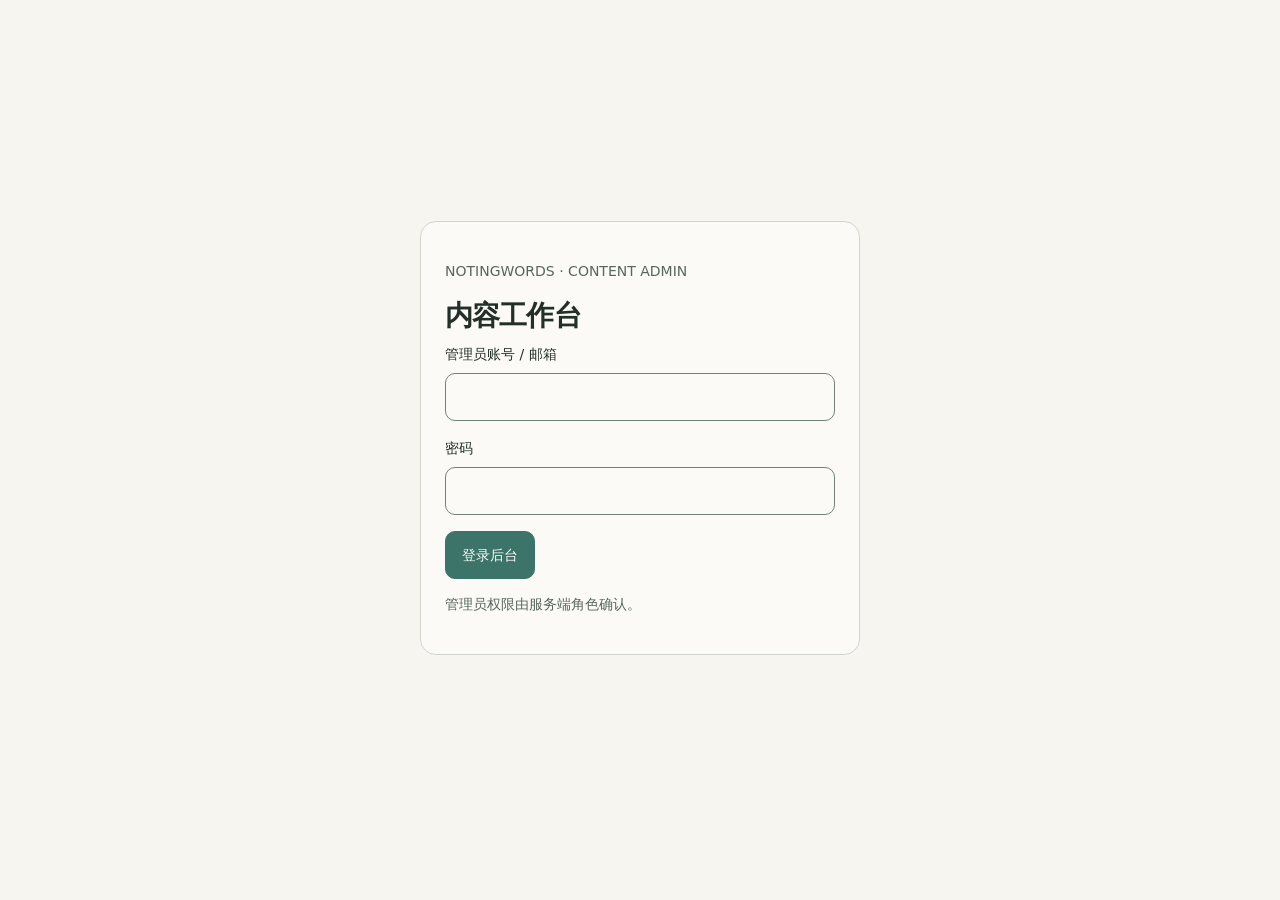
==== commit d3034a1f: "Publish Phase22 Admin accounts and invite management" ====
--- a/site/admin.html
+++ b/site/admin.html
@@ -1,4 +1,4 @@
 <!doctype html>
-<html lang="zh-CN"><head><meta charset="UTF-8" /><meta name="viewport" content="width=device-width, initial-scale=1.0" /><meta name="robots" content="noindex,nofollow" /><link rel="icon" href="./icons/icon-192.png" type="image/png" /><title>NotingWords 内容工作台</title>  <script type="module" crossorigin src="./assets/admin-BMm6mZZK.js"></script>
-  <link rel="stylesheet" crossorigin href="./assets/admin-BKdvPzqE.css">
+<html lang="zh-CN"><head><meta charset="UTF-8" /><meta name="viewport" content="width=device-width, initial-scale=1.0" /><meta name="robots" content="noindex,nofollow" /><link rel="icon" href="./icons/icon-192.png" type="image/png" /><title>NotingWords 内容工作台</title>  <script type="module" crossorigin src="./assets/admin-BNH1O7Kt.js"></script>
+  <link rel="stylesheet" crossorigin href="./assets/admin-DSE0qeAB.css">
 </head><body><div id="root"></div></body></html>
--- a/site/assets/admin-DSE0qeAB.css
+++ b/site/assets/admin-DSE0qeAB.css
@@ -0,0 +1 @@
+:root{--bg: #eef2f0;--surface: rgba(255, 255, 255, .62);--surface-soft: rgba(255, 255, 255, .42);--surface-airy: rgba(255, 255, 255, .34);--border: rgba(255, 255, 255, .75);--border-airy: rgba(255, 255, 255, .46);--border-soft: rgba(35, 48, 41, .06);--overlay: rgba(255, 255, 255, .02);--glass: blur(18px) saturate(1.25);--glass-blur: 18px;--glass-enabled: 1;--text-primary: #233029;--text-secondary: #5f6f68;--accent: #3c746a;--accent-2: #6fb39f;--accent-grad: linear-gradient(135deg, #3c746a 0%, #6fb39f 100%);--accent-wash: rgba(60, 116, 106, .14);--radius: 22px;--radius-lg: 26px;--radius-md: 18px;--radius-sm: 14px;--radius-pill: 999px;--shadow: 0 16px 40px rgba(52, 84, 74, .14);--shadow-airy: 0 8px 22px rgba(52, 84, 74, .08);--page-bg: linear-gradient(165deg, #e7f0ec 0%, #eef2f0 38%, #e9edf3 68%, #f2eee6 100%);--nav-bg: rgba(255, 255, 255, .66);--fs-11: 11px;--fs-125: 12.5px;--fs-135: 13.5px;--fs-14: 14px;--fs-15: 15px;--fs-16: 16px;--fs-19: 19px;--fs-22: 22px;--fs-25: 25px;--fs-30: 30px;--fs-37: 37px;--ff-serif: Georgia, "Times New Roman", "Songti SC", "Noto Serif SC", serif;--logo-plate: transparent;--logo-shadow: 0 4px 18px rgba(16, 24, 34, .32);--danger: #a8452f;--danger-border: rgba(168, 69, 47, .35);--judge-known: #3f9184;--judge-fuzzy: #b98a2e;--judge-forgotten: #b8574c;--study-bg: linear-gradient(180deg, #eef3f4 0%, #f0f2ef 52%, #e9efec 100%);--study-text-primary: #232b31;--study-text-secondary: #5f6a75;--study-surface: rgba(255, 255, 255, .55);--study-surface-strong: rgba(255, 255, 255, .68);--study-border: rgba(255, 255, 255, .7);--study-shadow: 0 6px 18px rgba(60, 70, 80, .06);--study-accent: #3c746a;--study-on-accent: #fff;--study-known: #3f9184;--study-fuzzy: #b98a2e;--study-forgotten: #b8574c;--radius-sm-legacy: calc(var(--radius) * .55);--nav-height: 76px;--page-pad: 22px;--dur-fast: .12s;--dur-base: .24s;--dur-slow: .3s;--ease: cubic-bezier(.22, .61, .36, 1)}:root[data-appearance=dark]{--study-bg: var(--bg);--study-environment-bg: var(--study-bg);--study-text-primary: var(--text-primary);--study-text-secondary: var(--text-secondary);--study-surface: var(--surface);--study-surface-strong: color-mix(in srgb, var(--surface), var(--text-primary) 5%);--study-border: var(--border);--study-shadow: var(--shadow-airy);--study-accent: var(--accent);--study-on-accent: var(--bg);--study-known: var(--judge-known);--study-fuzzy: var(--judge-fuzzy);--study-forgotten: var(--judge-forgotten)}*,*:before,*:after{box-sizing:border-box}html,body,#root{height:100%}html{-webkit-text-size-adjust:100%}body{margin:0;font-family:-apple-system,BlinkMacSystemFont,Segoe UI,PingFang SC,Hiragino Sans GB,Microsoft YaHei,Noto Sans SC,sans-serif;color:var(--text-primary);background:var(--bg);-webkit-font-smoothing:antialiased;-moz-osx-font-smoothing:grayscale;overflow-x:hidden}button{font-family:inherit;color:inherit;cursor:pointer;border:none;background:none}input,select,textarea{font-family:inherit;font-size:16px}a{color:inherit;text-decoration:none}.bg-root{position:fixed;top:0;right:0;bottom:0;left:0;z-index:0;overflow:hidden;background:var(--bg)}.bg-layer{position:absolute;top:0;right:0;bottom:0;left:0;background-size:cover;background-position:center center;background-repeat:no-repeat;transition:opacity var(--dur-slow) var(--ease);will-change:opacity}.bg-layer--gradient{background-size:auto}.bg-overlay{position:fixed;top:0;right:0;bottom:0;left:0;z-index:1;pointer-events:none;background:var(--overlay);transition:background-color var(--dur-slow) var(--ease)}.env-home{position:fixed;top:0;right:0;bottom:0;left:0;z-index:0;transition:opacity .26s var(--ease),filter .26s var(--ease),transform .26s var(--ease)}.env-home[data-study="1"]{opacity:0;filter:blur(5px);transform:scale(1.012)}.env-study{position:fixed;top:0;right:0;bottom:0;left:0;z-index:0;background:var(--study-bg);opacity:0;transition:opacity .28s var(--ease)}.env-study[data-study="1"]{opacity:1}.app-shell{position:relative;z-index:2;min-height:100dvh;display:flex;flex-direction:column}.screen{flex:1;display:flex;flex-direction:column;padding-top:max(env(safe-area-inset-top),14px);animation:screen-fade var(--dur-base) var(--ease)}.screen--with-nav{padding-bottom:calc(var(--nav-height) + env(safe-area-inset-bottom) + 14px)}@keyframes screen-fade{0%{opacity:0;transform:translateY(6px)}to{opacity:1;transform:none}}.screen-inner{width:100%;max-width:480px;margin:0 auto;padding:0 var(--page-pad)}.topbar{display:flex;align-items:center;justify-content:space-between;gap:12px;padding:4px var(--page-pad) 0;width:100%;max-width:480px;margin:0 auto}.brand-wrap{position:relative;display:inline-flex;align-items:center;flex-shrink:1;min-width:0}.brand-wrap__plate{position:absolute;top:-12px;right:-16px;bottom:-12px;left:-16px;border-radius:999px;background:var(--logo-plate);filter:blur(16px);pointer-events:none}.brand-logo{position:relative;height:auto;width:clamp(150px,44vw,190px);max-width:100%;filter:drop-shadow(var(--logo-shadow));-webkit-user-select:none;user-select:none;-webkit-user-drag:none}.brand-lockup{position:relative;display:inline-flex;align-items:center;gap:9px;filter:drop-shadow(var(--logo-shadow))}.brand-lockup__name{font-size:19px;font-weight:700;letter-spacing:.01em;color:var(--text-primary);white-space:nowrap}.page-head{display:flex;align-items:center;gap:12px;padding:6px var(--page-pad) 0;width:100%;max-width:480px;margin:0 auto}.page-head__back{width:40px;height:40px;display:grid;place-items:center;border-radius:50%;background:var(--surface);border:1px solid var(--border);color:var(--text-primary);transition:transform var(--dur-fast) var(--ease),background var(--dur-fast) var(--ease)}.page-head__back:active{transform:scale(.92)}.page-title{font-size:21px;font-weight:600;letter-spacing:.02em;margin:0}.page-title--light{text-shadow:0 1px 12px rgba(0,0,0,.18)}.icon-btn{width:42px;height:42px;display:grid;place-items:center;border-radius:50%;background:var(--surface);border:1px solid var(--border);backdrop-filter:blur(10px);-webkit-backdrop-filter:blur(10px);box-shadow:var(--shadow);color:var(--text-primary);transition:transform var(--dur-fast) var(--ease),background var(--dur-fast) var(--ease)}.icon-btn:active{transform:scale(.9)}.home{flex:1;display:flex;flex-direction:column}.home__center{flex:1;display:flex;flex-direction:column;justify-content:center;align-items:center;padding:0 var(--page-pad) 26px;gap:22px;min-height:0}.core-cards{display:grid;grid-template-columns:1fr 1fr;gap:14px;width:100%;max-width:420px}.core-card{display:flex;flex-direction:column;align-items:flex-start;justify-content:space-between;gap:18px;padding:20px 18px;min-height:132px;border-radius:var(--radius);background:var(--surface-airy);border:1px solid var(--border-airy);backdrop-filter:blur(9px);-webkit-backdrop-filter:blur(9px);box-shadow:var(--shadow-airy);text-align:left;transition:transform var(--dur-fast) var(--ease),box-shadow var(--dur-fast) var(--ease)}.core-card:active{transform:scale(.975)}.core-card--learn{background:linear-gradient(150deg,var(--accent-wash),var(--surface));border-color:#3c746a42;box-shadow:0 14px 30px #2f5d5529}.core-card--learn .core-card__count{color:var(--accent)}.core-card--review{background:var(--surface);box-shadow:0 10px 26px #5470661f}.core-card__label{font-size:16px;font-weight:600;letter-spacing:.02em;color:var(--text-primary)}.core-card__sub{font-size:12px;color:var(--text-secondary);margin-top:3px}.core-card__count{font-size:40px;line-height:1;font-weight:700;color:var(--accent);font-variant-numeric:tabular-nums}.home--panel{flex:1;width:100%;max-width:480px;margin:0 auto;padding:14px var(--page-pad) 0;display:block}.home-sheet{border-radius:26px;border:1px solid var(--border);background:var(--surface);backdrop-filter:blur(14px);-webkit-backdrop-filter:blur(14px);box-shadow:0 18px 40px #54706624;overflow:hidden}.home-quote{padding:18px 18px 16px}.daily-line__en{margin:0;font-size:23px;line-height:1.3;letter-spacing:-.03em;font-weight:750;color:var(--text-primary);white-space:pre-line;overflow-wrap:anywhere}.daily-line__en em{font-style:normal;color:var(--accent)}.daily-line__zh{margin:8px 0 0;font-size:14.5px;line-height:1.6;color:var(--text-secondary);white-space:pre-line;overflow-wrap:anywhere}.daily-line__src{display:flex;align-items:baseline;gap:8px;margin:9px 0 0;font-size:11.5px;color:var(--text-secondary);opacity:.8}.daily-line__idx{margin-left:auto;font-variant-numeric:tabular-nums}.home-row{padding:14px 18px;border-top:1px solid var(--border)}.home-strip{display:grid;grid-template-columns:repeat(3,1fr);gap:8px}.home-strip__item strong{display:block;font-size:18px;font-weight:800;letter-spacing:-.02em;color:var(--accent);font-variant-numeric:tabular-nums}.home-strip__item span{display:block;margin-top:3px;font-size:11.5px;color:var(--text-secondary)}.home-book+.home-book{padding-top:12px}.home-book__top{display:flex;align-items:center;justify-content:space-between;gap:10px;padding:2px 0 10px}.home-book__name{font-size:13.5px;font-weight:700;color:var(--text-primary);overflow-wrap:anywhere}.home-book__count{flex-shrink:0;font-size:11.5px;color:var(--text-secondary);font-variant-numeric:tabular-nums}.home-bar{height:3px;border-radius:3px;background:var(--border);overflow:hidden}.home-bar>i{display:block;height:100%;border-radius:3px;background:linear-gradient(90deg,var(--accent),#7ea79d)}.home-note{font-size:11.5px;font-weight:700;letter-spacing:.15em;color:var(--text-secondary)}.home-chips{display:flex;flex-wrap:wrap;gap:7px;margin-top:10px}.home-chip{font-size:12px;padding:6px 11px;border-radius:999px;border:1px solid var(--border);background:var(--surface-soft);color:var(--text-primary)}.home-guide{display:flex;flex-direction:column;align-items:flex-start;gap:10px}.home-guide__text{margin:0;font-size:13px;line-height:1.6;color:var(--text-secondary)}.home-guide__btn{padding:9px 16px;min-height:48px;border-radius:999px;border:1px solid rgba(60,116,106,.3);background:var(--accent-wash);color:var(--accent);font-size:13px;font-weight:700;transition:transform var(--dur-fast) var(--ease)}.home-guide__btn:active{transform:scale(.97)}.home-actions{margin-top:16px;padding-bottom:20px}.bottom-nav{position:fixed;left:13px;right:13px;bottom:calc(11px + env(safe-area-inset-bottom));z-index:5;height:64px;display:grid;grid-template-columns:repeat(3,1fr);border-radius:20px;background:var(--surface);border:1px solid var(--border);backdrop-filter:blur(16px) saturate(1.05);-webkit-backdrop-filter:blur(16px) saturate(1.05);box-shadow:0 12px 30px #54706621;overflow:hidden}.bottom-nav__item{display:flex;flex-direction:column;align-items:center;justify-content:center;gap:3px;color:var(--text-secondary);font-size:11.5px;transition:color var(--dur-fast) var(--ease)}.bottom-nav__item--active{color:var(--accent);font-weight:750}.card{border-radius:var(--radius);background:var(--surface);border:1px solid var(--border);backdrop-filter:blur(14px);-webkit-backdrop-filter:blur(14px);box-shadow:var(--shadow)}.card--pad{padding:18px}.section{margin-top:20px}.section__title{font-size:13px;font-weight:600;letter-spacing:.1em;color:var(--text-secondary);margin:0 0 10px 4px}.stack{display:flex;flex-direction:column;gap:12px}.progress{height:8px;border-radius:99px;background:var(--surface-soft);overflow:hidden;border:1px solid var(--border)}.progress__bar{height:100%;border-radius:99px;background:var(--accent);transition:width var(--dur-slow) var(--ease)}.list{display:flex;flex-direction:column;overflow:hidden;border-radius:var(--radius)}.list-row{display:flex;align-items:center;gap:12px;width:100%;padding:14px 16px;text-align:left;background:var(--surface);border-bottom:1px solid var(--border);transition:background var(--dur-fast) var(--ease)}.list-row:last-child{border-bottom:none}.list-row:active{background:var(--surface-soft)}.list-row--static:active{background:var(--surface)}.list-row__main{flex:1;min-width:0}.list-row__title{font-size:15px;font-weight:600;overflow-wrap:anywhere}.list-row__sub{font-size:13px;color:var(--text-secondary);margin-top:3px;overflow-wrap:anywhere}.list-row__label{flex-shrink:0}.list-row__value{flex:1 1 auto;min-width:0;text-align:right;font-size:14px;color:var(--text-secondary);overflow:hidden;text-overflow:ellipsis;white-space:nowrap}.list-row__chev{color:var(--text-secondary);flex-shrink:0}.word-row{align-items:flex-start}.word-row__body{flex:1;min-width:0}.word-row__term{display:block;font-size:16.5px;font-weight:600;line-height:1.35;overflow-wrap:anywhere;word-break:break-word}.word-row__meta{display:block;margin-top:3px;font-size:12.5px;line-height:1.55;color:var(--text-secondary);overflow-wrap:anywhere}.word-row__lead{margin-right:7px}.word-row__star{flex-shrink:0;margin-top:2px}.word-term{font-size:16px;font-weight:600;overflow-wrap:anywhere;word-break:break-word}.word-ipa{font-size:12px;color:var(--text-secondary);margin-left:6px}.fav-icon{flex-shrink:0;color:var(--text-secondary);opacity:.55}.fav-icon--on{color:var(--accent);opacity:1}.btn{display:inline-flex;align-items:center;justify-content:center;gap:8px;padding:13px 18px;border-radius:var(--radius-sm);font-size:15px;font-weight:600;border:1px solid var(--border);background:var(--surface);color:var(--text-primary);transition:transform var(--dur-fast) var(--ease),background var(--dur-fast) var(--ease),opacity var(--dur-fast) var(--ease)}.btn:active:not(:disabled){transform:scale(.97)}.btn--primary{background:var(--accent);border-color:transparent;color:#fff;box-shadow:var(--shadow)}.btn--block{width:100%}.btn--ghost{background:var(--surface-soft)}.btn:disabled,.btn--disabled{opacity:.45;cursor:not-allowed}.btn--danger{background:transparent;border-color:var(--danger-border);color:var(--danger);box-shadow:none}.btn--danger:active:not(:disabled){transform:scale(.97)}.danger-zone{margin-top:16px;padding-top:14px;border-top:1px dashed var(--border)}.btn--small{padding:8px 13px;min-height:48px;font-size:13px;border-radius:var(--radius-sm)}.field{display:flex;flex-direction:column;gap:7px;margin-bottom:14px}.field__label{font-size:13px;font-weight:600;color:var(--text-secondary)}.input{width:100%;padding:12px 14px;min-height:48px;border-radius:var(--radius-sm);border:1px solid var(--border);background:var(--surface);color:var(--text-primary);outline:none;transition:border-color var(--dur-fast) var(--ease)}.input:focus{border-color:var(--accent)}.input::placeholder{color:var(--text-secondary);opacity:.7}.seg{display:flex;flex-wrap:wrap;gap:8px}.seg__item{padding:9px 15px;min-height:48px;border-radius:99px;font-size:14px;border:1px solid var(--border);background:var(--surface-soft);color:var(--text-secondary);transition:all var(--dur-fast) var(--ease)}.seg__item--active{background:var(--accent);border-color:transparent;color:#fff;font-weight:600}.stat-grid{display:grid;grid-template-columns:1fr 1fr;gap:10px}.stat{padding:13px 14px;border-radius:var(--radius-sm);background:var(--surface-soft);border:1px solid var(--border)}.stat__label{font-size:12px;color:var(--text-secondary)}.stat__value{font-size:22px;font-weight:700;margin-top:5px;font-variant-numeric:tabular-nums;color:var(--text-primary)}.empty{display:flex;flex-direction:column;align-items:center;gap:10px;padding:38px 22px;text-align:center}.empty__title{font-size:16px;font-weight:600}.empty__text{font-size:13px;color:var(--text-secondary);line-height:1.7}.empty__icon{width:56px;height:56px;display:grid;place-items:center;border-radius:50%;background:var(--surface-soft);color:var(--text-secondary);opacity:.85;margin-bottom:4px}.sheet-backdrop{position:fixed;top:0;right:0;bottom:0;left:0;z-index:20;background:#0c101452;backdrop-filter:blur(2px);-webkit-backdrop-filter:blur(2px);animation:fade-in var(--dur-base) var(--ease)}@keyframes fade-in{0%{opacity:0}to{opacity:1}}.sheet{position:fixed;left:0;right:0;bottom:0;z-index:21;max-width:480px;margin:0 auto;padding:10px 20px calc(20px + env(safe-area-inset-bottom));border-radius:var(--radius-lg) var(--radius-lg) 0 0;background:var(--bg);border:1px solid var(--border);border-bottom:none;box-shadow:0 -14px 44px #0000003d;animation:sheet-up var(--dur-slow) var(--ease)}@keyframes sheet-up{0%{transform:translateY(100%)}to{transform:none}}.sheet__handle{width:40px;height:4px;border-radius:99px;background:var(--border);margin:2px auto 14px}.sheet__title{font-size:16px;font-weight:600;margin:0 0 4px}.sheet__sub{font-size:12px;color:var(--text-secondary);margin:0 0 14px}.theme-list{display:flex;flex-direction:column;gap:9px}.theme-item{display:flex;align-items:center;gap:13px;padding:11px 13px;border-radius:var(--radius-sm);border:1px solid var(--border);background:var(--surface);text-align:left;transition:transform var(--dur-fast) var(--ease)}.theme-item:active{transform:scale(.985)}.theme-item--active{border-color:var(--accent)}.theme-item__swatch{width:42px;height:42px;border-radius:12px;border:1px solid var(--border);background-size:cover;background-position:center;flex-shrink:0}.theme-item__name{flex:1;font-size:15px;font-weight:600}.theme-item__check{color:var(--accent)}.bg-candidates{display:flex;align-items:center;flex-wrap:wrap;gap:9px;padding:7px 0 3px 55px}.bg-candidates__label{font-size:11.5px;color:var(--text-secondary);margin-right:1px}.bg-candidate{width:38px;height:38px;min-width:48px;min-height:48px;border-radius:10px;border:1px solid var(--border);background-size:cover;background-position:center center;background-repeat:no-repeat;flex-shrink:0;transition:transform var(--dur-fast) var(--ease),box-shadow var(--dur-fast) var(--ease)}.bg-candidate:active{transform:scale(.94)}.bg-candidate--active{border-color:var(--accent);box-shadow:0 0 0 1px var(--accent)}.splash{position:fixed;top:0;right:0;bottom:0;left:0;z-index:50;display:flex;align-items:center;justify-content:center;overflow:hidden;background:var(--bg);transition:opacity .42s ease,transform .52s cubic-bezier(.2,.8,.2,1)}.splash--leaving{opacity:0;transform:scale(1.025);pointer-events:none}.splash-core{position:relative;z-index:3;display:flex;flex-direction:column;align-items:center;gap:18px}.splash-core>svg{opacity:1;transform:scale(.94);animation:splash-logo-in .45s cubic-bezier(.2,.9,.2,1) forwards}.splash-word{font-size:27px;font-weight:800;letter-spacing:-.04em;color:var(--text-primary);opacity:1;transform:translateY(4px);animation:splash-word-in .45s .06s forwards}.splash-tag{font-size:11.5px;letter-spacing:.2em;text-transform:uppercase;color:var(--text-secondary);opacity:0;animation:splash-fade-in .5s .55s forwards}.splash-letters{position:absolute;top:0;right:0;bottom:0;left:0;z-index:2;pointer-events:none}.splash-letters i{position:absolute;font-style:normal;font-size:32px;font-weight:700;color:var(--accent);opacity:0;animation:splash-letter-float 1.15s cubic-bezier(.3,.7,.2,1) forwards}.splash-letters .l1{left:12%;top:18%;animation-delay:.03s;--tx: 18px;--ty: -22px}.splash-letters .l2{right:14%;top:22%;animation-delay:.09s;--tx: -20px;--ty: -18px}.splash-letters .l3{left:24%;bottom:22%;animation-delay:.12s;--tx: 22px;--ty: -16px}.splash-letters .l4{right:20%;bottom:19%;animation-delay:.18s;--tx: -18px;--ty: -24px}.splash-letters .l5{left:48%;top:12%;animation-delay:.24s;--tx: 2px;--ty: -20px}.splash-letters .l6{left:44%;bottom:14%;animation-delay:.29s;--tx: 6px;--ty: -18px}@keyframes splash-logo-in{to{opacity:1;transform:scale(1)}}@keyframes splash-word-in{to{opacity:1;transform:translateY(0)}}@keyframes splash-fade-in{to{opacity:1}}@keyframes splash-letter-float{0%{opacity:0;transform:translateY(18px) rotate(var(--rot, 0deg)) scale(.75);filter:blur(6px)}35%{opacity:.72;filter:blur(0)}to{opacity:0;transform:translate(var(--tx, 0),var(--ty, -20px)) scale(.55);filter:blur(2px)}}.placeholder{flex:1;display:flex;flex-direction:column;align-items:center;justify-content:center;gap:14px;padding:24px;text-align:center;min-height:0}.placeholder__title{font-size:40px;font-weight:700;letter-spacing:.01em;margin:0}.placeholder__text{font-size:15px;color:var(--text-secondary)}.demo-banner{display:flex;align-items:center;gap:8px;padding:9px 13px;border-radius:var(--radius-sm);background:var(--surface-soft);border:1px dashed var(--accent);color:var(--text-secondary);font-size:12px;line-height:1.5}.notice{padding:12px 14px;border-radius:var(--radius-sm);font-size:13px;line-height:1.6;border:1px solid var(--border);background:var(--surface-soft)}.notice--error{border-color:#be503c73;color:#a8452f}.sheet--dark .notice--error{color:#f2a68f}.row-between{display:flex;align-items:center;justify-content:space-between;gap:12px}.muted{color:var(--text-secondary);font-size:13px;line-height:1.7}.spacer{height:14px}.modal-backdrop{position:fixed;top:0;right:0;bottom:0;left:0;z-index:30;display:grid;place-items:center;padding:22px;background:#0c101466;animation:fade-in var(--dur-base) var(--ease)}.modal{width:100%;max-width:400px;border-radius:var(--radius);background:var(--bg);border:1px solid var(--border);box-shadow:0 18px 50px #00000047;padding:20px;animation:screen-fade var(--dur-base) var(--ease)}.modal__title{font-size:17px;font-weight:600;margin:0 0 8px}.modal__text{font-size:14px;color:var(--text-secondary);line-height:1.65;margin:0 0 18px}.modal__actions{display:flex;gap:10px;justify-content:flex-end}.update-changelog{margin:0 0 18px;padding-left:18px;max-height:38vh;overflow-y:auto;font-size:14px;line-height:1.65;color:var(--text-secondary)}.update-changelog li+li{margin-top:6px}.study{flex:1;display:flex;flex-direction:column;min-height:0;color:var(--study-text-primary)}.study-content{flex:1;display:flex;flex-direction:column;min-height:0;animation:study-content-in .16s var(--ease)}@keyframes study-content-in{0%{opacity:0;transform:translateY(4px)}to{opacity:1;transform:none}}@keyframes study-header-in{0%{opacity:0;transform:translateY(-4px)}to{opacity:1;transform:none}}.study-topbar{display:flex;align-items:center;gap:10px;width:100%;max-width:480px;margin:0 auto;padding:4px var(--page-pad) 0;animation:study-header-in .22s var(--ease) .1s both}.study-topbar__progress{flex:1;text-align:center;font-size:14px;font-weight:600;color:var(--text-secondary);font-variant-numeric:tabular-nums;letter-spacing:.04em}.study-iconbtn{width:40px;height:40px;display:grid;place-items:center;border-radius:50%;background:var(--surface-airy);border:1px solid var(--border-airy);backdrop-filter:blur(10px);-webkit-backdrop-filter:blur(10px);color:var(--text-primary);transition:transform var(--dur-fast) var(--ease),opacity var(--dur-fast) var(--ease)}.study-iconbtn:disabled{opacity:.32;cursor:default}.study-iconbtn--fav{color:var(--accent)}.study-body{flex:1;min-height:0;overflow-y:auto;-webkit-overflow-scrolling:touch;display:flex;flex-direction:column;align-items:center;justify-content:center;gap:14px;padding:26px var(--page-pad);text-align:center}.study-term{font-size:clamp(36px,11vw,48px);font-weight:700;line-height:1.14;letter-spacing:-.01em;overflow-wrap:anywhere;word-break:break-word;text-shadow:0 1px 14px rgba(0,0,0,.14)}.study-ipa{font-size:16px;color:var(--text-secondary);letter-spacing:.01em}.study-meaning{display:flex;flex-direction:column;gap:10px;width:100%;max-width:420px;text-align:left}.study-meaning__row{display:flex;gap:10px;align-items:baseline;animation:study-rise var(--dur-slow) var(--ease)}.study-meaning__pos{flex-shrink:0;min-width:42px;font-size:13px;font-style:italic;color:var(--accent)}.study-meaning__zh{font-size:17px;line-height:1.55;overflow-wrap:anywhere}@keyframes study-rise{0%{opacity:0;transform:translateY(8px)}to{opacity:1;transform:none}}.study-example{width:100%;max-width:420px;padding:14px 16px;border-radius:var(--radius-sm);background:var(--surface-airy);border:1px solid var(--border-airy);backdrop-filter:blur(10px);-webkit-backdrop-filter:blur(10px);text-align:left;animation:study-rise var(--dur-slow) var(--ease)}.study-example__en{font-size:15px;line-height:1.65;overflow-wrap:anywhere}.study-example__zh{margin-top:6px;font-size:14px;line-height:1.6;color:var(--text-secondary);overflow-wrap:anywhere}.study-example mark{background:transparent;color:var(--accent);font-weight:700}.study-judge{display:flex;gap:10px;width:100%;max-width:480px;margin:0 auto;padding:0 var(--page-pad) calc(22px + env(safe-area-inset-bottom))}.judge-btn{flex:1;min-width:0;display:flex;flex-direction:column;align-items:center;gap:7px;padding:13px 6px 14px;border-radius:var(--radius-sm);background:var(--surface-airy);border:1px solid var(--border-airy);backdrop-filter:blur(10px);-webkit-backdrop-filter:blur(10px);font-size:15px;font-weight:600;color:var(--text-primary);transition:transform var(--dur-fast) var(--ease)}.judge-btn:active{transform:scale(.97)}.judge-btn__mark{width:22px;height:3px;border-radius:99px}.judge-btn--known .judge-btn__mark{background:var(--judge-known)}.judge-btn--fuzzy .judge-btn__mark{background:var(--judge-fuzzy)}.judge-btn--forgotten .judge-btn__mark{background:var(--judge-forgotten)}.study-actions{display:flex;gap:10px;width:100%;max-width:480px;margin:0 auto;padding:0 var(--page-pad) calc(22px + env(safe-area-inset-bottom))}.study-actions--center{justify-content:center}.study-actions--center .btn{min-width:190px}.btn--mistake{flex:0 0 auto;color:var(--judge-forgotten);border-color:var(--danger-border);background:transparent}.study-complete{flex:1;display:flex;flex-direction:column;align-items:center;justify-content:center;gap:22px;padding:30px var(--page-pad);text-align:center}.study-complete__title{font-size:26px;font-weight:700;margin:0}.study-complete__card{width:100%;max-width:420px;padding:18px;border-radius:var(--radius);background:var(--surface-airy);border:1px solid var(--border-airy);backdrop-filter:blur(12px);-webkit-backdrop-filter:blur(12px)}.study-tally{display:grid;grid-template-columns:1fr 1fr;gap:10px;margin-top:14px}.study-tally__item{display:flex;align-items:baseline;justify-content:space-between;padding:10px 13px;border-radius:var(--radius-sm);background:var(--surface-soft);border:1px solid var(--border)}.study-tally__label{font-size:13px;color:var(--text-secondary)}.study-tally__value{font-size:19px;font-weight:700;font-variant-numeric:tabular-nums}.study-tally__value--known{color:var(--judge-known)}.study-tally__value--fuzzy{color:var(--judge-fuzzy)}.study-tally__value--forgotten{color:var(--judge-forgotten)}.study-tally__value--mistaken{color:var(--danger)}.study-complete__actions{display:flex;flex-direction:column;gap:10px;width:100%;max-width:420px}.study .study-topbar__progress{color:var(--study-text-secondary)}.study .study-iconbtn{background:var(--study-surface);border-color:var(--study-border);color:var(--study-text-primary)}.study .study-iconbtn--fav{color:var(--study-accent)}.study .study-term{color:var(--study-text-primary)}.study .study-ipa{color:var(--study-text-secondary)}.study .study-meaning{padding:14px 16px;border-radius:var(--radius-sm);background:var(--study-surface);border:1px solid var(--study-border)}.study .study-meaning__pos{color:var(--study-text-secondary)}.study .study-meaning__zh{color:var(--study-text-primary)}.study .study-example{background:var(--study-surface-strong);border-color:var(--study-border);box-shadow:var(--study-shadow)}.study .study-example__zh{color:var(--study-text-secondary)}.study .study-example mark{color:var(--study-accent)}.study .judge-btn{background:var(--study-surface);border-color:var(--study-border);color:var(--study-text-primary)}.study .judge-btn--known .judge-btn__mark{background:var(--study-known)}.study .judge-btn--fuzzy .judge-btn__mark{background:var(--study-fuzzy)}.study .judge-btn--forgotten .judge-btn__mark{background:var(--study-forgotten)}.study .btn--primary{background:var(--study-accent);border-color:transparent;color:var(--study-on-accent)}.study .btn--ghost{background:var(--study-surface);border-color:var(--study-border);color:var(--study-text-primary)}.study .btn--mistake{background:transparent;border-color:var(--study-border);color:var(--study-forgotten)}.study .study-complete__card{background:var(--study-surface);border-color:var(--study-border);box-shadow:var(--study-shadow)}.study .study-tally__item{background:var(--study-surface-strong);border-color:var(--study-border)}.study .study-tally__label,.study .muted{color:var(--study-text-secondary)}.study .study-tally__value--known{color:var(--study-known)}.study .study-tally__value--fuzzy{color:var(--study-fuzzy)}.study .study-tally__value--forgotten,.study .study-tally__value--mistaken{color:var(--study-forgotten)}.study{flex:1 1 auto;height:100dvh;display:flex;flex-direction:column;min-height:0}.study-topbar{flex:0 0 auto;display:flex;align-items:center;padding:max(52px,calc(env(safe-area-inset-top) + 12px)) clamp(24px,6.6vw,28px) 0;animation:study-header-in .22s var(--ease) .1s both}.study-topbar__progress{margin-left:14px;font-size:14px;font-weight:600;letter-spacing:.04em;color:var(--study-text-secondary);font-variant-numeric:tabular-nums}.study-topbar__spacer{flex:1 1 auto}.study-topbar__actions{display:flex;align-items:center;gap:26px}.study-iconbtn{width:34px;height:34px;display:grid;place-items:center;border-radius:50%;border:none;background:transparent;color:var(--study-text-primary);transition:opacity var(--dur-fast) var(--ease),transform var(--dur-fast) var(--ease)}.study-iconbtn:active{transform:scale(.9)}.study-iconbtn:disabled{opacity:.28;cursor:default}.study-iconbtn--fav{color:var(--study-accent)}.study-content{flex:1 1 auto;display:flex;flex-direction:column;min-height:0;overflow-y:auto;-webkit-overflow-scrolling:touch;padding-top:40px;padding-bottom:18px}.study-bottom{flex:0 0 auto;padding:0 clamp(16px,4.4vw,18px) calc(30px + env(safe-area-inset-bottom))}.word-anchor{padding:0 clamp(28px,7.5vw,32px)}.word-anchor__term{margin:0;font-size:clamp(40px,11vw,46px);font-weight:700;line-height:1.08;letter-spacing:-.01em;text-align:left;color:var(--study-text-primary);overflow-wrap:anywhere;word-break:break-word}.word-anchor__term--long{font-size:clamp(32px,9vw,40px)}.word-anchor__term--xlong{font-size:clamp(26px,7.6vw,32px)}.word-anchor__ipa{margin-top:12px;font-size:19px;color:var(--study-text-secondary);overflow-wrap:anywhere}.meanings{display:flex;flex-direction:column;gap:9px;margin-top:26px;padding:0 clamp(28px,7.5vw,32px)}.meanings__row{display:flex;align-items:baseline;gap:10px}.meanings__pos{flex:0 0 auto;min-width:42px;font-size:15px;font-style:italic;color:var(--study-text-secondary)}.meanings__zh{font-size:18px;line-height:1.55;color:var(--study-text-primary);overflow-wrap:anywhere}.example-card{margin:26px clamp(16px,4.4vw,18px) 0;padding:17px;border-radius:18px;background:var(--study-surface);border:1px solid var(--study-border)}.example-card__en{font-size:15.5px;line-height:1.68;color:var(--study-text-primary);overflow-wrap:anywhere}.example-card__zh{margin-top:7px;font-size:14.5px;line-height:1.6;color:var(--study-text-secondary);overflow-wrap:anywhere}.example-card mark{background:transparent;color:var(--study-accent);font-weight:700}.knowledge-card{display:flex;flex-direction:column;margin:14px clamp(16px,4.4vw,18px) 0;height:clamp(288px,40vh,360px);max-height:clamp(288px,40vh,360px);border-radius:18px;background:var(--study-surface);border:1px solid var(--study-border);overflow:hidden}.knowledge-card__body{flex:1 1 auto;min-height:0;overflow-y:auto;-webkit-overflow-scrolling:touch;padding:16px 17px}.knowledge-card__empty{margin:0;font-size:14px;line-height:1.6;color:var(--study-text-secondary)}.knowledge-card__example{font-size:15px;line-height:1.7;color:var(--study-text-primary);overflow-wrap:anywhere}.knowledge-card__example mark{background:transparent;color:var(--study-accent);font-weight:700}.knowledge-card__example-zh{margin-top:7px;font-size:14px;color:var(--study-text-secondary)}.knowledge-card__footer{flex:0 0 auto;display:flex;align-items:center;gap:8px;padding:7px 10px;border-top:1px solid var(--study-border)}.knowledge-tabs{flex:1 1 auto;min-width:0;display:flex;gap:4px;overflow-x:auto;scrollbar-width:none}.knowledge-tabs::-webkit-scrollbar{display:none}.knowledge-tab{flex:0 0 auto;padding:6px 10px;min-height:48px;border:none;border-radius:99px;background:transparent;font-size:13px;color:var(--study-text-secondary);white-space:nowrap;transition:background var(--dur-fast) var(--ease),color var(--dur-fast) var(--ease)}.knowledge-tab[aria-selected=true]{background:var(--study-surface-strong);color:var(--study-text-primary);font-weight:600}.knowledge-ai{flex:0 0 auto;width:72px;display:flex;justify-content:flex-end}.knowledge-ai__btn{display:inline-flex;align-items:center;justify-content:center;gap:4px;max-width:100%;padding:6px 7px;min-height:48px;border:none;border-radius:99px;background:transparent;color:var(--study-accent);font-size:12px;font-weight:600;line-height:1;white-space:nowrap}.knowledge-ai__btn:disabled{opacity:.72}.knowledge-ai__label{letter-spacing:.01em}.knowledge-ai__spinner{flex:0 0 auto;width:10px;height:10px;border-radius:50%;border:1.6px solid rgba(201,119,63,.28);border-top-color:var(--study-accent);animation:knowledge-ai-spin .72s linear infinite}@keyframes knowledge-ai-spin{to{transform:rotate(360deg)}}.bottom-actions{width:100%}.bottom-actions--judge{display:flex;align-items:stretch}.judge-action{flex:1 1 0;min-width:0;display:flex;flex-direction:column;align-items:center;gap:8px;padding:10px 4px 12px;border:none;background:transparent;font-size:16px;font-weight:600;color:var(--study-text-primary);transition:opacity var(--dur-fast) var(--ease),transform var(--dur-fast) var(--ease)}.judge-action:active{transform:scale(.97)}.judge-action:disabled{opacity:.45}.judge-action__mark{width:26px;height:3px;border-radius:99px}.judge-action--known .judge-action__mark{background:var(--study-known)}.judge-action--fuzzy .judge-action__mark{background:var(--study-fuzzy)}.judge-action--forgotten .judge-action__mark{background:var(--study-forgotten)}.recall-hints{display:flex;flex-direction:column;align-items:center;gap:3px;margin-bottom:20px;text-align:center}.recall-hint{margin:0;font-size:13px;line-height:1.5;color:var(--study-text-secondary)}.bottom-actions--split{display:flex;align-items:center;justify-content:space-between;gap:16px}.bottom-actions--center{display:flex;align-items:center;justify-content:center}.text-action{border:none;background:transparent;min-height:48px;transition:transform var(--dur-fast) var(--ease),opacity var(--dur-fast) var(--ease)}.text-action:active{transform:scale(.97)}.text-action--primary{padding:12px 26px;border:1px solid var(--study-border);border-radius:99px;background:var(--study-surface-strong);font-size:17px;font-weight:700;color:var(--study-text-primary)}.text-action--danger{padding:12px 8px;font-size:16px;font-weight:600;color:var(--study-forgotten)}@keyframes study-detail-in{0%{opacity:0;transform:translateY(6px)}to{opacity:1;transform:none}}.meanings{animation:study-detail-in .18s var(--ease)}.example-card{animation:study-detail-in .2s var(--ease)}.knowledge-card{animation:study-detail-in .22s var(--ease)}.word-anchor__aux{display:flex;align-items:center;gap:9px;margin-top:12px;min-height:26px}.speaker-btn{flex:0 0 auto;width:28px;height:28px;display:grid;place-items:center;border:none;border-radius:50%;background:transparent;color:var(--study-text-secondary);transition:color var(--dur-fast) var(--ease),transform var(--dur-fast) var(--ease)}.speaker-btn:active{transform:scale(.9)}.speaker-btn--playing{color:var(--study-accent)}.word-anchor .word-anchor__ipa{margin-top:0}.ai-list,.ai-examples{margin:0;padding:0;list-style:none;display:flex;flex-direction:column;gap:11px}.ai-list li{display:flex;align-items:baseline;flex-wrap:wrap;gap:8px}.ai-list__main{font-size:15px;font-weight:600;color:var(--study-text-primary);overflow-wrap:anywhere}.ai-list__pos{font-size:12.5px;font-style:italic;color:var(--study-text-secondary)}.ai-list__zh{font-size:14px;color:var(--study-text-secondary);overflow-wrap:anywhere}.ai-list__note{flex-basis:100%;font-size:13px;color:var(--study-text-secondary);opacity:.85}.ai-examples li+li{padding-top:11px;border-top:1px dashed var(--study-border)}.ai-examples__en{font-size:15px;line-height:1.65;color:var(--study-text-primary);overflow-wrap:anywhere}.ai-examples__en mark{background:transparent;color:var(--study-accent);font-weight:700}.ai-examples__zh{margin-top:4px;font-size:13.5px;color:var(--study-text-secondary)}.ai-examples__sense{margin-top:3px;font-size:12.5px;color:var(--study-text-secondary);opacity:.8}.ai-stale{margin:0 0 10px;font-size:12.5px;color:var(--study-text-secondary);opacity:.9}.knowledge-loading{display:flex;align-items:center;gap:10px;font-size:14px;color:var(--study-text-secondary)}.knowledge-loading__dots{display:inline-flex;gap:4px}.knowledge-loading__dots i{width:5px;height:5px;border-radius:50%;background:var(--study-text-secondary);animation:ai-dot .9s var(--ease) infinite}.knowledge-loading__dots i:nth-child(2){animation-delay:.15s}.knowledge-loading__dots i:nth-child(3){animation-delay:.3s}@keyframes ai-dot{0%,60%,to{opacity:.25;transform:translateY(0)}30%{opacity:1;transform:translateY(-3px)}}.knowledge-error__title{margin:0 0 4px;font-size:14px;font-weight:600;color:var(--study-forgotten)}.knowledge-error__text{margin:0 0 10px;font-size:13.5px;color:var(--study-text-secondary)}.knowledge-ai{position:relative}.ai-menu{position:absolute;right:0;bottom:38px;z-index:6;min-width:196px;display:flex;flex-direction:column;gap:2px;padding:7px;border-radius:14px;background:var(--bg);border:1px solid var(--study-border);box-shadow:0 10px 26px #1e28322e;animation:study-content-in .16s var(--ease)}.ai-menu button{padding:9px 11px;border:none;border-radius:9px;background:transparent;font-size:14px;text-align:left;color:var(--study-text-primary)}.ai-menu button:hover{background:var(--study-surface)}.ai-menu__title{padding:6px 11px 2px;font-size:13px;color:var(--study-text-secondary)}.batch-status{margin:0 0 2px;font-size:15px;font-weight:600;font-variant-numeric:tabular-nums;color:var(--text-primary)}.batch-status--warn{color:var(--danger)}.batch-status--muted{color:var(--text-secondary)}.batch-status+.batch-bar{margin-top:12px}.batch-details{margin:14px 0 4px;font-size:13px;color:var(--text-secondary)}.batch-details summary{cursor:pointer;padding:4px 0;list-style:none}.batch-details summary::-webkit-details-marker{display:none}.batch-details:not([open])>*:not(summary){display:none}.batch-details summary:before{content:"›";display:inline-block;margin-right:6px;transition:transform var(--dur-fast) var(--ease)}.batch-details[open] summary:before{transform:rotate(90deg)}.batch-details__body{display:flex;flex-wrap:wrap;gap:4px 12px;padding:6px 0 2px}.batch-details__list{flex:1 1 100%;margin:6px 0 0;padding:0;list-style:none;max-height:168px;overflow-y:auto;font-size:12.5px}.batch-details__list li{display:flex;justify-content:space-between;gap:10px;padding:3px 0}.batch-details__list li[data-status=failed]{color:var(--danger)}.batch-toggle{display:flex;align-items:center;gap:9px;font-size:13.5px;color:var(--text-secondary)}.batch-toggle input{flex:0 0 auto}.batch-actions{margin-top:16px}.batch-bar{height:6px;border-radius:99px;background:var(--surface-soft);border:1px solid var(--border);overflow:hidden}.batch-bar__fill{height:100%;background:var(--accent);transition:width var(--dur-slow) var(--ease)}.input-row{display:flex;gap:8px;align-items:center}.input-row .input{flex:1;min-width:0}.word-viewer__section{margin-top:14px}.word-viewer__pos{font-size:13px;font-style:italic;color:var(--text-secondary);margin-right:8px}.ai-flag{display:inline-flex;align-items:center;gap:4px;padding:2px 7px;border-radius:99px;border:1px solid var(--border);background:var(--surface-soft);font-size:11px;color:var(--text-secondary)}@media (prefers-reduced-motion: reduce){*,*:before,*:after{animation-duration:.001ms!important;transition-duration:.001ms!important}.env-home,.env-study{transition:opacity .12s linear!important}.env-home[data-study="1"]{filter:none!important;transform:none!important}.study-topbar,.study-content,.knowledge-ai__spinner{animation:none!important}}.kv{display:flex;align-items:baseline;justify-content:space-between;gap:12px;padding:6px 0;font-size:14px}.kv__k{color:var(--text-secondary)}.kv__v{font-weight:600;font-variant-numeric:tabular-nums;text-align:right;overflow-wrap:anywhere}.clear-backup-hint{position:fixed;left:50%;transform:translate(-50%);bottom:calc(140px + env(safe-area-inset-bottom));z-index:61}.about-card__name{font-size:22px;font-weight:700}.about-card__tagline{margin-top:4px;font-size:14px;color:var(--text-secondary)}.about-note{margin:0 0 8px;font-size:14px;line-height:1.6}.about-note:last-child{margin-bottom:0}.speaker-btn,.knowledge-ai__btn,.page-head__back,.study-topbar button,.knowledge-tab,.icon-btn{position:relative}.speaker-btn:after,.knowledge-ai__btn:after,.page-head__back:after,.study-topbar button:after,.knowledge-tab:after,.icon-btn:after{content:"";position:absolute;left:50%;top:50%;width:max(100%,48px);height:max(100%,48px);transform:translate(-50%,-50%)}@media (min-width: 560px){:root{--app-canvas: 460px}body{background:#e7e4dd}.app-shell,.env-home,.env-study{left:50%;right:auto;width:var(--app-canvas);max-width:var(--app-canvas);transform:translate(-50%)}.env-home[data-study="1"]{transform:translate(-50%) scale(1.012)}.app-shell{box-shadow:0 0 0 1px #1e283212,0 26px 60px #18212c29}.bottom-nav,.modal-backdrop,.sheet-backdrop{left:50%;right:auto;width:var(--app-canvas);transform:translate(-50%)}}@media (orientation: landscape) and (max-height: 520px){.env-home:after,.env-study:after{content:"建议竖屏使用";position:fixed;left:50%;top:8px;transform:translate(-50%);z-index:40;padding:5px 12px;border-radius:99px;background:var(--surface-airy);border:1px solid var(--border-airy);font-size:12px;color:var(--text-secondary);pointer-events:none}}.update-prompt{position:fixed;left:50%;bottom:calc(84px + env(safe-area-inset-bottom));transform:translate(-50%);z-index:60;display:flex;align-items:center;gap:14px;max-width:min(88vw,420px);padding:10px 14px;border-radius:99px;background:var(--surface-airy);border:1px solid var(--border-airy);backdrop-filter:blur(16px) saturate(1.05);-webkit-backdrop-filter:blur(16px) saturate(1.05);box-shadow:0 10px 26px #1e283229;animation:study-content-in .18s var(--ease)}.update-prompt__text{font-size:14px;color:var(--text-primary);white-space:nowrap}.update-prompt__actions{display:flex;align-items:center;gap:12px}@media (prefers-reduced-motion: reduce){.splash,.modal,.sheet,.update-prompt,.ai-menu{animation:none!important}.splash-letters i,.splash-core>svg,.splash-word,.splash-tag{animation:none!important;opacity:1!important;transform:none!important;filter:none!important}}.example-card__pager{min-width:0}.example-card__nav{display:flex;align-items:center;justify-content:center;gap:10px;min-height:14px;margin-top:8px}.example-dots{display:inline-flex;align-items:center;gap:5px}.example-dot{width:5px;height:5px;border-radius:50%;background:var(--study-border);opacity:.9;transition:background var(--dur-fast) var(--ease),transform var(--dur-fast) var(--ease)}.example-dot--on{background:var(--study-accent);transform:scale(1.15)}.example-card__arrow{display:none;align-items:center;justify-content:center;width:22px;height:22px;padding:0;border:none;border-radius:50%;background:transparent;color:var(--study-text-secondary);font-size:15px;line-height:1}.example-card__arrow:disabled{opacity:.3}@media (hover: hover) and (pointer: fine){.example-card__arrow{display:inline-flex}.example-card__arrow:hover:not(:disabled){background:var(--study-surface-strong)}}.modal{max-height:calc(100dvh - 44px - env(safe-area-inset-top,0px) - env(safe-area-inset-bottom,0px));overflow-y:auto;-webkit-overflow-scrolling:touch;overscroll-behavior:contain}.modal .knowledge-card{height:auto;max-height:none;margin:14px 0 0}.modal .knowledge-card__body{max-height:none;overflow:visible}.modal .knowledge-tabs,.modal .knowledge-card__tabs{flex-wrap:nowrap;overflow-x:auto;-webkit-overflow-scrolling:touch}.modal .knowledge-tabs>*,.modal .knowledge-card__tabs>*{flex:0 0 auto;white-space:nowrap}:root{--reader-system-top-inset: var(--native-reader-top-inset, env(safe-area-inset-top, 0px));--reader-system-bottom-inset: var(--native-reader-bottom-inset, env(safe-area-inset-bottom, 0px))}.screen.reader-secondary-page{padding-top:var(--reader-system-top-inset);padding-bottom:var(--reader-system-bottom-inset)}.reading-own__import{display:inline-flex;min-height:44px;align-items:center;padding:0 16px;border-radius:24px;background:var(--accent);color:#fff;text-decoration:none;font-size:14px;font-weight:650}.reading-own__tabs{display:flex;gap:6px;overflow-x:auto;margin:18px 0 15px;padding-bottom:3px}.reading-own__tabs button{flex:0 0 auto;min-height:44px;padding:0 16px;border:1px solid var(--border);border-radius:24px;background:var(--surface);color:var(--text-secondary)}.reading-own__tabs button[aria-current=page]{background:var(--accent-wash);color:var(--accent);border-color:var(--accent);font-weight:700}.reading-local-list{display:grid;grid-template-columns:minmax(0,1fr);gap:10px;min-width:0;max-width:100%;margin-top:14px}.reading-local-card{display:flex;flex-direction:column;gap:10px;min-width:0;width:100%;max-width:100%;min-height:125px;padding:19px 20px;border:1px solid var(--border);border-radius:16px;background:var(--surface);color:var(--text);text-decoration:none;overflow:hidden}.reading-local-card__source{display:block;min-width:0;max-width:100%;color:var(--text-secondary);font-size:12px;overflow:hidden;text-overflow:ellipsis;white-space:nowrap}.reading-local-card strong{display:-webkit-box;min-width:0;max-width:100%;overflow:hidden;overflow-wrap:break-word;word-break:normal;-webkit-box-orient:vertical;-webkit-line-clamp:3;font:600 clamp(18px,2vw,22px)/1.35 var(--ff-serif)}.reading-local-card__footer{display:flex;flex-wrap:wrap;gap:12px;min-width:0;max-width:100%;color:var(--text-secondary);font-size:12px}.reading-local-card__footer span:last-child[aria-label]{margin-left:auto;color:var(--accent)}.reading-local-card:focus-visible,.reading-own__import:focus-visible,.article-reader button:focus-visible{outline:2px solid var(--accent);outline-offset:3px}.screen--article-reader{--reader-bg: #fbfaf7;--reader-fg: #232928;--reader-muted: #65706d;--reader-line: #dde2df;display:flex;flex-direction:column;min-height:100dvh;background:var(--reader-bg);color:var(--reader-fg)}.reader-theme--sepia{--reader-bg: #f5eddd;--reader-fg: #352e26;--reader-muted: #6d6255;--reader-line: #dcd0bc}.reader-theme--night{--reader-bg: #19201f;--reader-fg: #e8ece6;--reader-muted: #b1bdb6;--reader-line: #3a4843}.article-reader__bar{position:sticky;z-index:5;top:var(--reader-system-top-inset);display:flex;align-items:center;gap:5px;min-height:52px;padding:4px max(8px,env(safe-area-inset-left)) 4px max(8px,env(safe-area-inset-right));border-bottom:1px solid var(--reader-line);background:var(--reader-bg)}.article-reader__bar:before{content:"";position:absolute;bottom:100%;left:0;right:0;height:var(--reader-system-top-inset);background:var(--reader-bg);pointer-events:none}.article-reader__bar strong{flex:1;min-width:0;padding:0 6px;overflow:hidden;text-overflow:ellipsis;white-space:nowrap;font-size:14px;font-weight:600}.article-reader__bar button{flex:0 0 44px;width:44px;height:44px;border:0;border-radius:10px;background:transparent;color:var(--reader-fg);font-size:21px;cursor:pointer}.article-reader__bar button:hover,.article-reader__bar button[aria-pressed=true]{background:var(--reader-line)}.article-reader__message{width:min(100% - 40px,720px);margin:12vh auto;line-height:1.7}.article-reader__message button{min-height:44px}.article-reader__content{width:min(100% - 42px,690px);margin:0 auto;padding:48px 0 26vh;font-family:var(--ff-serif);font-size:var(--reader-font-size);line-height:var(--reader-line-height)}.article-reader__front{margin-bottom:46px}.article-reader__front>span{color:var(--reader-muted);font:700 11px/1.3 sans-serif;letter-spacing:.14em}.article-reader__front h1{max-width:100%;margin:15px 0 16px;font-size:clamp(32px,7vw,52px);line-height:1.17;letter-spacing:-.025em;white-space:normal;overflow-wrap:break-word;word-break:normal}.article-reader__front h2{margin:-3px 0 20px;color:var(--reader-muted);font-size:clamp(19px,4vw,25px);line-height:1.35;font-weight:400;overflow-wrap:break-word}.article-reader__front p{margin:0 0 8px;color:var(--reader-muted);font:15px/1.45 sans-serif;overflow-wrap:anywhere}.article-reader__front small{color:var(--reader-muted);font:12px/1.5 sans-serif}.article-reader__section p[data-paragraph-id]{margin:0 0 var(--reader-paragraph-spacing);white-space:normal;overflow-wrap:break-word;word-break:normal;scroll-margin-top:calc(78px + var(--reader-system-top-inset));user-select:text;-webkit-user-select:text}.article-reader__section [data-heading-id]{scroll-margin-top:calc(78px + var(--reader-system-top-inset))}.article-reader__section h2,.article-reader__section h3,.article-reader__section h4{margin:1.8em 0 .65em;line-height:1.25}.article-reader__section h2{font-size:1.55em}.article-reader__section h3{font-size:1.3em}.article-reader__section h4{font-size:1.12em}.article-reader__figure{margin:2em 0}.article-reader__figure img{display:block;width:100%;height:auto;border-radius:8px}.article-reader__figure>div{padding:30px;border:1px dashed var(--reader-line);color:var(--reader-muted);text-align:center;font:14px sans-serif}.article-reader__figure figcaption{margin-top:9px;color:var(--reader-muted);text-align:center;font:13px/1.5 sans-serif}.article-reader__unknown{color:var(--reader-muted);font-style:italic}.article-reader__end{margin-top:3em;text-align:center;color:var(--reader-muted);font-size:15px}.article-reader__selection.reader-theme--paper{--reader-bg: #fbfaf7;--reader-fg: #232928;--reader-line: #dde2df}.article-reader__selection{position:fixed;z-index:12;display:flex;align-items:center;gap:4px;width:min(320px,calc(100vw - 16px));padding:4px;border:1px solid var(--reader-line);border-radius:13px;background:var(--reader-bg);color:var(--reader-fg);box-shadow:0 10px 30px #0003;font:14px sans-serif;box-sizing:border-box}.article-reader__selection button{flex:1 1 0;min-width:0;min-height:48px;border:0;border-radius:9px;background:transparent;color:inherit;padding:0 8px}.article-reader__selection-more{position:absolute;top:calc(100% + 4px);right:0;display:grid;min-width:112px;padding:4px;border:1px solid var(--reader-line);border-radius:12px;background:var(--reader-bg);box-shadow:0 10px 24px #0003}.article-reader__selection-more--above{top:auto;bottom:calc(100% + 4px)}.article-reader__selection-more button{text-align:left}.article-reader__selection button,.article-reader__sheet button{min-height:44px;border:1px solid var(--reader-line);border-radius:10px;background:transparent;color:var(--reader-fg);padding:0 14px;cursor:pointer}.article-reader__scrim{--reader-bg: #fbfaf7;--reader-fg: #232928;--reader-muted: #65706d;--reader-line: #dde2df;position:fixed;z-index:150;top:0;right:0;bottom:0;left:0;display:flex;align-items:end;justify-content:center;background:#0008;font:14px/1.45 system-ui,sans-serif;overscroll-behavior:contain}.article-reader__scrim--live{background:transparent;pointer-events:none}.article-reader__scrim.reader-theme--sepia{--reader-bg: #f5eddd;--reader-fg: #352e26;--reader-muted: #6d6255;--reader-line: #dcd0bc}.article-reader__scrim.reader-theme--night{--reader-bg: #19201f;--reader-fg: #e8ece6;--reader-muted: #b1bdb6;--reader-line: #3a4843}.article-reader__sheet{width:min(100%,620px);max-height:calc(100dvh - var(--reader-system-top-inset) - var(--reader-system-bottom-inset));overflow-y:auto;overscroll-behavior:contain;padding:20px max(20px,env(safe-area-inset-right)) calc(22px + var(--reader-system-bottom-inset));border-radius:22px 22px 0 0;background:var(--reader-bg);color:var(--reader-fg);box-sizing:border-box}.article-reader__sheet--live{pointer-events:auto;width:min(calc(100% - 20px),420px);max-height:min(40dvh,340px);margin-bottom:calc(8px + var(--reader-system-bottom-inset));padding:10px 14px 12px;border:1px solid var(--reader-line);border-radius:18px;box-shadow:0 12px 32px #0003}.article-reader__dictionary{width:min(100%,520px);max-height:min(78dvh,calc(100dvh - var(--reader-system-top-inset) - 12px))}.article-reader__dictionary h2{min-width:0;overflow-wrap:anywhere}.article-reader__dictionary-existing,.article-reader__dictionary-definition{margin:16px 0 8px;line-height:1.55;overflow-wrap:break-word}.article-reader__dictionary-ipa,.article-reader__dictionary-label{margin:8px 0;color:var(--reader-muted)}.article-reader__dictionary-candidates,.article-reader__dictionary-actions{display:flex;flex-wrap:wrap;gap:8px}.article-reader__dictionary-candidates button[aria-pressed=true]{border-color:var(--accent);background:var(--accent-wash)}.article-reader__dictionary-form{display:grid;gap:8px;margin-top:16px}.article-reader__dictionary-form label{font-weight:650}.article-reader__dictionary-form input{width:100%;min-width:0;min-height:44px;padding:9px 12px;border:1px solid var(--reader-line);border-radius:10px;background:var(--reader-bg);color:var(--reader-fg);box-sizing:border-box;font:inherit}.article-reader__dictionary-actions{margin-top:8px}.article-reader__dictionary-actions button{flex:1 1 auto}.article-reader__dictionary-actions .article-reader__dictionary-add{background:var(--accent);border-color:var(--accent);color:#fff;font-weight:700}.article-reader__dictionary-actions button:disabled{opacity:.55;cursor:default}.article-reader__dictionary-message{margin:12px 0 0;color:var(--reader-muted)}.article-reader__revisit-highlight{animation:reader-source-highlight 1.8s ease-out both;border-radius:5px}@keyframes reader-source-highlight{0%{background:color-mix(in srgb,var(--accent) 22%,transparent)}to{background:transparent}}@media (prefers-reduced-motion: reduce){.article-reader__revisit-highlight{animation:none;outline:2px solid var(--accent);outline-offset:3px}}.word-source{margin-top:16px;padding-top:12px;border-top:1px solid var(--border);font:14px/1.5 system-ui,sans-serif;overflow-wrap:anywhere}.word-source h3{margin:0 0 10px;font-size:15px}.word-source__item+.word-source__item{border-top:1px solid var(--border);margin-top:12px;padding-top:12px}.word-source__intro,.word-source__meta{color:var(--text-secondary);font-size:12px}.word-source__quote{margin:8px 0}.word-source button{min-height:44px;border:0;background:transparent;color:var(--accent);font-weight:650;padding:0 8px}.word-source--compact summary{cursor:pointer;min-height:44px;display:flex;align-items:center;font-weight:650}.word-source--compact .word-source__item{padding-bottom:4px}.article-reader__sheet header{display:flex;align-items:center;justify-content:space-between;gap:14px}.article-reader__sheet h2{font:600 21px var(--ff-serif);margin:0}.article-reader__sheet--live h2{font-size:18px}.article-reader__sheet--live .article-reader__close{min-width:44px;width:44px;padding:0;font-size:24px;line-height:1}.article-reader__settings{display:grid;gap:18px;padding-top:20px}.article-reader__settings label{display:grid;grid-template-columns:1fr auto;gap:8px;font-size:14px}.article-reader__settings input{grid-column:1 / -1;width:100%;min-height:44px;accent-color:var(--accent)}.article-reader__sheet--live .article-reader__settings{gap:7px;padding-top:5px}.article-reader__control{display:grid;grid-template-columns:1fr auto;align-items:center;gap:0 8px;min-width:0}.article-reader__sheet--live .article-reader__control label{display:block;font-size:13px}.article-reader__control output{font-variant-numeric:tabular-nums;color:var(--reader-muted);font-size:13px}.article-reader__sheet--live .article-reader__control input{grid-column:1 / -1;min-height:36px;height:36px;margin:0;touch-action:none}.article-reader__sheet--live .article-reader__themes{gap:6px}.article-reader__sheet--live .article-reader__themes button{min-height:36px;padding:0 10px;font-size:13px}.article-reader__import-info{min-width:0}.article-reader__import-info p{overflow-wrap:anywhere}.article-reader__themes{display:flex;flex-wrap:wrap;gap:8px}.article-reader__themes button[aria-pressed=true]{border-color:var(--accent);font-weight:700}.article-reader__danger{margin-top:20px}.article-reader__toast{position:fixed;z-index:30;bottom:88px;left:50%;transform:translate(-50%);max-width:min(90vw,500px);padding:12px 18px;border-radius:12px;background:var(--reader-fg);color:var(--reader-bg);font:13px/1.5 sans-serif}.article-reader__ai-panel,.article-reader__notes-panel{max-height:min(82dvh,750px)}.article-reader__content .reader-text--analysis{text-decoration:underline dotted;text-decoration-color:color-mix(in srgb,currentColor 48%,transparent);text-underline-offset:.22em;text-decoration-thickness:1px;cursor:pointer}.article-reader__content .reader-text--note{background:color-mix(in srgb,#8dad9a 24%,transparent);border-radius:2px;cursor:pointer}.article-reader__content .reader-text--note.reader-text--analysis{text-decoration-color:color-mix(in srgb,currentColor 65%,transparent)}.article-reader__scrim--top{align-items:flex-start;background:#0005}.article-reader__notes-top{align-self:flex-start;width:min(100%,690px);height:50dvh;max-height:60dvh;overflow-y:auto;padding-top:calc(18px + var(--reader-system-top-inset));padding-bottom:20px;border-radius:0 0 18px 18px;animation:reader-note-enter .22s ease-out both;overscroll-behavior:contain}.article-reader__notes-top .article-reader__note-body{white-space:pre-wrap;overflow-wrap:anywhere}@keyframes reader-note-enter{0%{translate:0 -100%}to{translate:0 0}}@media (prefers-reduced-motion: reduce){.article-reader__notes-top{animation:none}}.article-reader__quote{max-height:110px;overflow:auto;margin:16px 0;padding:10px 14px;border-left:3px solid var(--accent);color:var(--reader-muted);background:color-mix(in srgb,var(--reader-line) 40%,var(--reader-bg));font:14px/1.55 var(--ff-serif);white-space:pre-wrap;overflow-wrap:anywhere}.article-reader__ai-panel label,.article-reader__notes-panel label{display:block;margin:12px 0 6px;font-weight:650}.article-reader__ai-panel textarea,.article-reader__notes-panel textarea{width:100%;min-height:80px;box-sizing:border-box;padding:12px;border:1px solid var(--reader-line);border-radius:10px;background:var(--reader-bg);color:var(--reader-fg);font:16px/1.5 system-ui,sans-serif;resize:vertical}.article-reader__ai-panel button,.article-reader__notes-panel button{min-height:48px}.article-reader__ai-panel button:disabled,.article-reader__notes-panel button:disabled{opacity:.5}.article-reader__ai-result{margin-top:16px;line-height:1.6;white-space:pre-wrap;overflow-wrap:anywhere}.article-reader__ai-result h3{margin:18px 0 6px;font-size:15px}.article-reader__ai-result ul{padding-left:22px;margin:6px 0}.article-reader__ai-result small{display:block;color:var(--reader-muted)}.article-reader__ai-actions{display:flex;flex-wrap:wrap;gap:8px;margin-top:18px}.article-reader__ai-history{display:grid;gap:10px;margin-top:18px}.article-reader__ai-history>div{padding:10px 0;border-top:1px solid var(--reader-line)}.article-reader__ai-history p{white-space:pre-wrap;margin:5px 0 0}.article-reader__notes-list{padding:0;list-style:none}.article-reader__notes-list li{display:flex;gap:8px;padding:10px 0;border-bottom:1px solid var(--reader-line)}.article-reader__notes-list .article-reader__note-jump{flex:1;min-width:0;display:grid;gap:6px;text-align:left}.article-reader__note-jump strong,.article-reader__note-jump span{overflow:hidden;text-overflow:ellipsis;white-space:nowrap}.article-reader__note-jump small{color:var(--reader-muted)}@media (min-width: 960px){.article-reader__ai-panel,.article-reader__notes-panel{width:min(520px,46vw);max-height:100dvh;align-self:stretch;margin-left:auto;border-radius:18px 0 0 18px}}@media (min-width: 960px){.article-reader__notes-top{width:min(690px,70vw);max-height:60dvh;align-self:flex-start;margin:0 auto;border-radius:0 0 18px 18px}}@media (min-width: 700px){.app-shell:has([data-screen=reading-article]){left:auto;right:auto;width:min(100%,900px);max-width:900px;transform:none;margin-inline:auto}.reading-local-list{grid-template-columns:repeat(2,minmax(0,1fr))}.article-reader__content{padding-top:66px}}@media (prefers-reduced-motion: reduce){.reading-local-card{scroll-behavior:auto}}.curated-offline-notice{position:fixed;z-index:12;bottom:calc(env(safe-area-inset-bottom) + 12px);left:50%;transform:translate(-50%);max-width:min(90vw,420px);margin:0;padding:10px 14px;border-radius:12px;background:var(--surface);color:var(--text-secondary);border:1px solid var(--border);box-shadow:0 8px 24px #0000001f;font-size:13px}[data-screen=curated-reader-gate] .curated-unlock-button{min-height:48px;width:100%;margin:8px 0;white-space:normal;background:var(--accent);color:var(--study-on-accent)}.content-console{display:grid;gap:20px}.content-console__summary{display:flex;flex-wrap:wrap;gap:24px}.content-console__summary strong{margin-left:8px;font-size:24px}.content-console__tabs,.content-console__actions{display:flex;flex-wrap:wrap;gap:10px}.content-console__tabs button{min-height:44px;padding:8px 14px;border-radius:12px;border:1px solid var(--border);background:var(--surface);color:var(--text-primary);cursor:pointer}.content-console__tabs button[aria-pressed=true]{font-weight:700;border-color:currentColor}.content-console__fieldset{border:0;padding:0;margin:0;min-width:0;display:grid;gap:20px}.content-console__form,.content-console__candidates{display:grid;gap:16px}.content-console__field{display:grid;gap:6px;font-size:14px;font-weight:500}.content-console__field input,.content-console__field select,.content-console__field textarea{width:100%;min-width:0;font-size:16px}.content-console__field textarea{resize:vertical;line-height:1.6}.content-console__actions{margin-top:12px}.content-console__preview{font-family:Georgia,serif;line-height:1.9;white-space:pre-wrap}.content-console h3,.content-console a{overflow-wrap:anywhere}.reading-dashboard{max-width:720px;padding:0 16px 16px}.reading-dashboard .reading-page__header{padding:10px 0 6px}.reading-dashboard .reading-page__header h1{margin:0;font-size:1.55rem}.reading-dashboard .reading-section{margin-top:14px}.reading-dashboard h2{margin:0 0 10px;font-size:1.1rem}.reading-dashboard .reading-quote{padding:16px}.reading-dashboard .reading-quote blockquote{margin:8px 0}.reading-dashboard .reading-quote blockquote p:first-child{font-size:1.05rem;line-height:1.45}.reading-dashboard .reading-quote__source{display:inline-flex;align-items:center;min-height:44px}.reading-dashboard .reading-portals{max-width:none}.reading-dashboard .reading-portal{aspect-ratio:auto;min-height:124px;gap:12px;color:var(--text);cursor:pointer}.reading-dashboard .reading-portal:hover{transform:none}.reading-dashboard .reading-local-card{min-height:100px;padding:14px 16px;gap:6px}.reading-dashboard .reading-local-card strong{-webkit-line-clamp:2}.reading-space-scrim,.reading-action-scrim{position:fixed;top:0;right:0;bottom:0;left:0;display:flex;justify-content:center;align-items:flex-end;z-index:40;background:var(--bg);background:color-mix(in srgb,var(--text) 25%,transparent)}.reading-space{width:100%;height:100dvh;display:flex;flex-direction:column;background:var(--bg);color:var(--text);padding-top:var(--reader-system-top-inset);padding-bottom:var(--reader-system-bottom-inset);box-sizing:border-box;animation:reading-space-enter .18s ease-out}.reading-space__header{display:flex;align-items:center;gap:10px;padding:8px 12px;border-bottom:1px solid var(--border)}.reading-space__header h2{flex:1;margin:0;font-size:1.2rem}.reading-space__header>button{width:48px;height:48px;flex-shrink:0}.reading-space button,.reading-action-sheet button{min-height:48px;font:inherit;cursor:pointer;color:inherit;background:var(--surface);border:1px solid var(--border);border-radius:10px;padding:8px 12px}.reading-space :is(button,a):focus-visible,.reading-action-sheet button:focus-visible{outline:3px solid var(--accent);outline-offset:2px}.reading-space__content{flex:1;min-height:0;overflow:auto;overscroll-behavior:contain;padding:8px 16px calc(24px + env(safe-area-inset-bottom))}.reading-space .reading-categories{display:flex;flex-wrap:wrap;gap:8px;margin:8px 0 16px}.reading-space .reading-category--active{background:var(--accent-wash);border-color:var(--accent)}.reading-local-item{position:relative;min-width:0}.reading-local-item:has(.reading-local-item__more) .reading-local-card{padding-right:60px;touch-action:pan-y;-webkit-touch-callout:none;-webkit-user-select:none;user-select:none}.reading-local-item__more{position:absolute;right:8px;top:8px;min-width:48px;height:48px}.reading-action-scrim{z-index:50}.reading-action-sheet{width:min(100%,560px);max-height:85dvh;overflow:auto;padding:24px 20px calc(20px + var(--reader-system-bottom-inset));border-radius:20px 20px 0 0;background:var(--bg);color:var(--text)}.reading-action-sheet h2{font-size:1.15rem;overflow-wrap:break-word}.reading-action-sheet p{line-height:1.6}.reading-action-sheet button{display:block;width:100%;margin-top:12px}.reading-action-sheet button:disabled{opacity:.6}.article-reader__content{width:min(100% - 32px,690px);padding-top:30px}.article-reader__front{margin-bottom:28px}.article-reader__front h1,.publication-review__header h2{font-size:clamp(1.75rem,6.7vw,2.75rem);line-height:1.2;letter-spacing:-.015em;word-break:normal;overflow-wrap:break-word;-webkit-hyphens:none;hyphens:none;text-wrap:balance}.article-reader__front h1[data-title-size=long],.publication-review__header h2[data-title-size=long]{font-size:clamp(1.6rem,6.1vw,2.3rem)}.article-reader__front h1[data-title-size=very-long],.publication-review__header h2[data-title-size=very-long]{font-size:clamp(1.45rem,5.5vw,2rem)}.article-reader__front h2{font-size:clamp(1.05rem,4.2vw,1.3rem);line-height:1.4;-webkit-hyphens:none;hyphens:none;word-break:normal}.article-reader__section p[data-paragraph-id],.publication-review__paragraph{text-align:justify;text-align-last:left;text-justify:inter-word;word-spacing:normal;letter-spacing:normal;-webkit-hyphens:none;hyphens:none;word-break:normal;overflow-wrap:break-word}.publication-review{padding:16px}.publication-review__header h2{margin:12px 0;font-family:var(--ff-serif)}.publication-review__subtitle{font-size:1.1rem}.publication-review__body{font:1.125rem/1.65 var(--ff-serif)}.publication-review__body p{margin:0 0 1em}.publication-import button.publication-review__paragraph{display:block;width:100%;min-height:48px;padding:0;border:0;border-radius:0;background:transparent;font:inherit;cursor:text}.publication-review__paragraph:disabled{opacity:1}.publication-review__uncertain{text-decoration:underline dotted;text-decoration-color:var(--text-secondary);text-underline-offset:.2em}.publication-review__save{margin-top:16px}.publication-review__warnings{margin:8px 0 16px}.reading-review__blocks{display:block;font:1.125rem/1.65 var(--ff-serif)}.reading-review__block{padding:0;border:0;border-radius:0;margin-bottom:1em}.reading-review__block p{text-align:justify;text-align-last:left;text-justify:inter-word;-webkit-hyphens:none;hyphens:none;word-break:normal;letter-spacing:normal}@keyframes reading-space-enter{0%{transform:translateY(30px);opacity:.6}to{transform:translateY(0);opacity:1}}@media (min-width: 768px){.reading-space{width:min(960px,calc(100% - 48px));height:min(92dvh,1000px);margin:auto;border:1px solid var(--border);border-radius:20px;overflow:hidden}.reading-space__content{padding:16px 28px 28px}}@media (prefers-reduced-motion: reduce){.reading-space{animation:none}}.reading-card__cover{position:relative;overflow:hidden}.reading-card__editorial-label{position:absolute;top:14px;left:14px;right:14px;font:11px/1.4 system-ui,sans-serif;opacity:.8}.reading-card__editorial-title{position:absolute;left:14px;right:14px;bottom:16px;font:13px/1.4 Georgia,serif;display:-webkit-box;-webkit-line-clamp:3;-webkit-box-orient:vertical;overflow:hidden}.reading-card__cover-credit{position:absolute;bottom:0;left:0;right:0;padding:4px 8px;font:10px/1.4 system-ui,sans-serif;color:#fff;background:#000a}.app-shell:has([data-screen=admin-console]){position:relative;inset:auto;transform:none;width:100%;max-width:none;margin:0}.admin-console{--admin-bg:#f4f6f8;--admin-surface:#fff;--admin-text:#172334;--admin-muted:#536174;--admin-line:#c9d1db;--admin-accent:#235d9b;--admin-danger:#ac2525;font:16px/1.5 system-ui,-apple-system,Segoe UI,sans-serif;color:var(--admin-text);background:var(--admin-bg);min-height:100vh;display:grid;grid-template-columns:224px minmax(0,1fr)}.admin-console *,.admin-console *:before,.admin-console *:after{box-sizing:border-box}.admin-sidebar{background:#172334;color:#e7edf5;padding:32px 20px;position:sticky;top:0;height:100vh;display:flex;flex-direction:column;gap:36px}.admin-console a{color:var(--admin-accent);text-underline-offset:3px}.admin-sidebar a{color:#e7edf5}.admin-brand{font-size:22px;font-weight:650;text-decoration:none;letter-spacing:-.5px}.admin-brand span{display:block;font-size:13px;letter-spacing:2px;font-weight:400;margin-top:8px;color:#b5c3d3}.admin-sidebar nav{display:grid;gap:4px;overflow-y:auto;min-height:0}.admin-sidebar nav a,.admin-sidebar nav button{display:flex;align-items:center;min-height:44px;text-decoration:none;border-radius:5px;padding:12px 14px;font-size:15px}.admin-sidebar nav a.active{background:#2e4560;color:#fff}.admin-console .admin-sidebar nav button{background:transparent;border-color:transparent;color:#b5c3d3;opacity:1}.admin-sidebar-footer{margin-top:auto;display:grid;gap:12px;font-size:13px;color:#b5c3d3}.admin-workspace{min-width:0;padding:32px 40px 60px;max-width:1800px;width:100%;margin-inline:auto}.admin-page-heading{display:flex;align-items:center;justify-content:space-between;gap:24px;margin-bottom:28px}.admin-page-heading p{font-size:12px;font-weight:650;letter-spacing:1.5px;color:var(--admin-muted);margin:0 0 8px}.admin-console h1{font-size:30px;line-height:1.2;margin:0 0 8px;font-weight:650;letter-spacing:-.5px}.admin-console h2{font-size:19px;line-height:1.4;margin:0 0 18px}.admin-console h3{font-size:16px;margin:0 0 14px}.admin-panel{border:1px solid var(--admin-line);background:var(--admin-surface);border-radius:6px;padding:24px;margin:0 0 24px;min-width:0}.admin-console fieldset{min-width:0;margin-inline:0}.admin-console fieldset:not(.admin-panel){border:0;padding:0}.admin-console input:not([type=checkbox]):not([type=file]),.admin-console select,.admin-console textarea{width:100%;color:var(--admin-text);background:var(--admin-surface);border:1px solid #9eaabd;border-radius:4px;padding:10px 12px;min-height:44px;font:inherit}.admin-console textarea{resize:vertical}.admin-field{display:flex;flex-direction:column;gap:6px;margin:0 0 16px;min-width:0;font-size:14px}.admin-field>span{font-weight:550;color:var(--admin-muted)}.admin-check{display:flex;align-items:flex-start;gap:10px;margin:12px 0;font-size:14px}.admin-check input{margin-top:5px;width:18px;height:18px;accent-color:var(--admin-accent)}.admin-console button{border:1px solid #9eaabd;background:var(--admin-surface);color:var(--admin-text);border-radius:4px;min-height:44px;padding:10px 14px;font:inherit;font-size:14px;cursor:pointer;transition:background .15s}.admin-console button:hover:not(:disabled){background:#e7edf5}.admin-console button:disabled{opacity:.48;cursor:default}.admin-console button.admin-primary{background:var(--admin-accent);color:#fff;border-color:var(--admin-accent)}.admin-console button.admin-primary:hover:not(:disabled){background:#184779}.admin-console :focus-visible{outline:3px solid #5c9ad9;outline-offset:3px}.admin-tabs{display:flex;gap:8px;flex-wrap:wrap;margin-bottom:24px}.admin-tabs button[aria-pressed=true]{color:#fff;background:var(--admin-accent);border-color:var(--admin-accent)}.admin-muted{color:var(--admin-muted);font-size:14px}.admin-error,.admin-success,.admin-callout{padding:14px 18px;border:1px solid #b9c8d8;border-radius:4px;background:#eaf1f8;margin:0 0 20px;font-size:14px;overflow-wrap:anywhere}.admin-error{color:#891818;border-color:#dca7a7;background:#fff0f0}.admin-success{color:#17563e;border-color:#a9c9b8;background:#eef8f2}.admin-counts{display:grid;grid-template-columns:repeat(3,minmax(0,1fr));border:1px solid var(--admin-line);background:var(--admin-surface);margin-bottom:28px;border-radius:6px}.admin-counts>div{padding:24px;border-bottom:1px solid var(--admin-line);border-right:1px solid var(--admin-line);display:flex;flex-direction:column;gap:4px}.admin-counts strong{font-size:36px;font-weight:550}.admin-counts span,.admin-counts small{color:var(--admin-muted);font-size:14px}.admin-form-grid{display:grid;grid-template-columns:repeat(2,minmax(0,1fr));gap:0 20px}.admin-import-grid{display:grid;grid-template-columns:minmax(0,1.5fr) minmax(300px,1fr);gap:24px;align-items:start}.admin-import-form{width:100%;max-width:960px}.admin-import-form>fieldset{padding:24px;border:1px solid var(--admin-line)}.admin-import-result{margin:20px 0;padding:18px 20px;border:1px solid var(--admin-line);background:var(--admin-bg);border-radius:4px}.admin-import-result dl{display:flex;gap:32px;flex-wrap:wrap;margin:0 0 12px}.admin-import-result dt{margin-top:0}.admin-import-result dd{font-weight:550}.admin-import-result p{margin:8px 0;font-size:14px}.admin-import-permissions{margin:20px 0 0;border-top:1px solid var(--admin-line)}.admin-import-permissions>summary{cursor:pointer;min-height:44px;padding:12px 0;font-size:14px;font-weight:550}.admin-import-permissions-body{padding:4px 0 16px}.admin-registry-rights{margin:0 0 20px}.admin-editor-grid{display:grid;grid-template-columns:minmax(0,1fr) 330px;gap:24px;align-items:start}.admin-editor-toolbar{display:flex;gap:16px;justify-content:space-between;align-items:center;position:sticky;top:0;background:var(--admin-bg);z-index:3;padding:12px 0 20px;flex-wrap:wrap}.admin-editor-toolbar>div{display:flex;align-items:center;gap:12px;flex-wrap:wrap}.admin-editor-toolbar span{color:var(--admin-muted);font-size:13px}.admin-console .admin-body-input{font:17px/1.7 Georgia,serif}.admin-rights{padding:0;border:0;background:none;margin:0}.admin-import-grid>.admin-rights{padding:24px;background:var(--admin-surface);border:1px solid var(--admin-line)}.admin-console dl{font-size:14px}.admin-console dt{color:var(--admin-muted);margin-top:12px}.admin-console dd{margin:4px 0;overflow-wrap:anywhere}.admin-blockers{padding-left:20px;color:var(--admin-danger);font-size:14px}.admin-suggestion{border-top:1px solid var(--admin-line);padding:12px 0;font-size:14px}.admin-preview{background:#fffdf8;color:#252321;border:1px solid var(--admin-line);border-radius:6px;--reader-font-size:18px;--reader-line-height:1.65;--reader-paragraph-spacing:1em}.admin-preview .article-reader__content{padding:28px 0 40px}.admin-preview-label{font:13px system-ui,sans-serif;padding:12px 20px;margin:0;background:#ebe7df}.admin-block{margin-top:10px}.admin-table-wrap{overflow-x:auto;border:1px solid var(--admin-line);background:var(--admin-surface);border-radius:6px}.admin-console table{width:100%;border-collapse:collapse;text-align:left;font-size:14px}.admin-console th{color:var(--admin-muted);font-weight:550;background:#eaf0f5;white-space:nowrap}.admin-console th,.admin-console td{padding:16px;border-bottom:1px solid var(--admin-line);vertical-align:top}.admin-console td:first-child{max-width:390px;min-width:200px}.admin-console td small{display:block;color:var(--admin-muted);font-size:12px;margin-top:4px;overflow-wrap:anywhere}.admin-title-button{text-align:left;font-weight:550!important;padding:0!important;min-height:44px!important;border:0!important;background:none!important}.admin-filters{display:grid;grid-template-columns:2fr repeat(5,minmax(100px,1fr));gap:12px}.admin-row-actions{display:flex;gap:8px;flex-wrap:wrap}.admin-row-actions button{font-size:12px;white-space:nowrap;padding:8px}.admin-source-list{display:grid;gap:20px;margin-top:24px}.admin-source-card{margin:0}.admin-source-heading{display:flex;justify-content:space-between;align-items:flex-start;gap:20px}.admin-source-heading h2{margin:0 0 4px}.admin-source-heading p{margin:0;color:var(--admin-muted);font-size:14px;overflow-wrap:anywhere}.admin-source-badge{padding:5px 10px;border:1px solid var(--admin-line);border-radius:4px;font-size:13px;background:var(--admin-bg)}.admin-source-details{display:grid;grid-template-columns:repeat(3,minmax(0,1fr));gap:12px 24px;margin:18px 0}.admin-source-details dt{margin:0}.admin-source-card .admin-row-actions{align-items:flex-start;border-top:1px solid var(--admin-line);padding-top:16px;gap:12px}.admin-source-action{max-width:270px;min-width:0}.admin-source-blockers{margin:12px 0;color:var(--admin-muted);font-size:14px}.admin-source-blockers summary{cursor:pointer;min-height:44px;display:list-item;align-content:center}.admin-source-blockers ul{padding-left:20px}.admin-source-import{display:inline-flex;align-items:center;box-sizing:border-box;min-height:44px;padding:8px;border:1px solid #9eaabd;border-radius:4px;background:var(--admin-surface);color:var(--admin-text);font-size:12px;text-decoration:none}.admin-source-import:hover{background:#e7edf5}.admin-source-action button[aria-disabled=true]{opacity:.55;cursor:not-allowed}.admin-source-action button[aria-disabled=true]:hover{background:var(--admin-surface)}@media (max-width:700px){.admin-source-details{grid-template-columns:repeat(2,minmax(0,1fr))}.admin-source-heading{flex-wrap:wrap}.admin-source-action{max-width:100%}}.admin-pagination,.admin-actions{display:flex;gap:12px;align-items:center;flex-wrap:wrap;margin-top:16px}.admin-pagination{justify-content:flex-end;font-size:13px;color:var(--admin-muted)}.admin-empty{padding:48px;text-align:center;background:var(--admin-surface)}.admin-picker{display:flex;gap:10px;flex-wrap:wrap;margin:12px 0}.admin-feature-row{display:flex;align-items:center;gap:8px;margin:8px 0}.admin-feature-row span{flex:1;overflow-wrap:anywhere}.admin-denied{padding:40px}.admin-login{display:flex;align-items:center;justify-content:center;padding:24px}.admin-login>.admin-panel{width:min(100%,440px)}@media (max-width:1200px){.admin-workspace{padding:24px}.admin-filters{grid-template-columns:repeat(3,minmax(0,1fr))}.admin-editor-grid{grid-template-columns:minmax(0,1fr) 290px}.admin-console{grid-template-columns:190px minmax(0,1fr)}}@media (max-width:900px){.admin-console{grid-template-columns:1fr}.admin-sidebar{position:static;height:auto;padding:20px;gap:20px}.admin-sidebar nav{display:flex;flex-wrap:wrap;gap:4px}.admin-sidebar-footer{display:none}.admin-sidebar nav a{padding:8px 10px}.admin-editor-grid,.admin-import-grid{grid-template-columns:1fr}.admin-counts{grid-template-columns:repeat(3,minmax(0,1fr))}}@media (max-width:500px){.admin-workspace{padding:20px 12px}.admin-panel{padding:18px}.admin-form-grid{grid-template-columns:1fr}.admin-filters,.admin-counts{grid-template-columns:repeat(2,minmax(0,1fr))}.admin-counts>div{padding:16px}.admin-page-heading{align-items:flex-start}.admin-console h1{font-size:26px}}@media (prefers-reduced-motion:reduce){.admin-console *{transition:none!important;animation:none!important}}.admin-ai-settings{max-width:1120px}.admin-ai-status{display:flex;gap:12px 24px;flex-wrap:wrap;align-items:center}.admin-ai-status p{flex-basis:100%;margin:0}.admin-ai-code,.admin-ai-output,.admin-ai-diff pre{font-family:Consolas,Courier New,monospace;line-height:1.6;white-space:pre-wrap;overflow-wrap:anywhere}.admin-ai-diff{display:grid;grid-template-columns:1fr 1fr;gap:20px}.admin-ai-diff pre{max-height:320px;overflow:auto}.admin-ai-output{padding:16px;border:1px solid #d8e0ea;border-radius:6px}@media (max-width:800px){.admin-ai-diff{grid-template-columns:1fr}.admin-ai-status{align-items:flex-start;flex-direction:column}}.admin-ai-status{display:block}.admin-ai-status-title{display:flex;align-items:center;gap:16px;margin-bottom:12px}.admin-ai-status-title h2{margin:0}.admin-ai-status-title strong{color:var(--admin-accent,#315f4b)}.admin-ai-service-details{display:grid;grid-template-columns:repeat(2,minmax(0,1fr));gap:12px 24px;margin:16px 0}.admin-ai-service-details dt{color:var(--admin-muted,#5e6a74);font-size:13px}.admin-ai-service-details dd{margin:4px 0 0;overflow-wrap:anywhere}.admin-ai-prompt-layout{display:grid;grid-template-columns:minmax(0,1fr) 220px;gap:24px}.admin-ai-prompt-info{border-left:1px solid var(--admin-line,#d8e0ea);padding-left:20px}.admin-ai-prompt-info code{display:block;margin:6px 0;font-family:Consolas,monospace}.admin-ai-history{display:flex;gap:8px;flex-wrap:wrap;margin:16px 0}.admin-ai-error-code{font-family:Consolas,monospace;font-size:13px}@media (max-width:800px){.admin-ai-prompt-layout{grid-template-columns:1fr}.admin-ai-prompt-info{border-left:0;border-top:1px solid var(--admin-line,#d8e0ea);padding:16px 0 0}.admin-ai-service-details{grid-template-columns:1fr}.admin-ai-status-title{align-items:flex-start;flex-wrap:wrap}}:root{--color-paper: oklch(97.003% .00823 91.48);--color-paper-2: oklch(94.79% .00982 125.68);--color-card: oklch(98.476% .00539 95.1);--color-ink: oklch(29.476% .0217 161.19);--color-muted: oklch(49.475% .02316 159.11);--color-accent: oklch(51.75% .06174 180.8);--color-accent-ink: var(--color-card);--color-rule: oklch(87.144% .01625 130.44);--color-focus: oklch(42.668% .05603 178.33);--color-control-line: oklch(59% .025 160);--color-success: oklch(40% .07 160);--color-warning: oklch(43% .07 75);--color-error: oklch(43% .1 30);--color-info: var(--color-accent);--color-scrim: oklch(23% .02 160 / .28);--font-display: "Noto Serif SC","Songti SC","SimSun",Georgia,serif;--font-body: system-ui,-apple-system,"Segoe UI","PingFang SC","Microsoft YaHei",sans-serif;--font-mono: ui-monospace,Consolas,monospace;--space-3xs: .25rem;--space-xs: .5rem;--space-2xs: .75rem;--space-sm: 1rem;--space-md: 1.5rem;--space-lg: 2rem;--space-xl: 3rem;--text-xs: .75rem;--text-sm: .875rem;--text-body: 1rem;--text-card: 1.125rem;--text-section: 1.25rem;--text-page: 1.75rem;--radius-card: 16px;--radius-input: 10px;--radius-button: 12px;--radius-dialog: 20px;--ease-out: cubic-bezier(.16,1,.3,1);--ease-in: cubic-bezier(.7,0,.84,0);--ease-in-out: cubic-bezier(.65,0,.35,1);--dur-press: .1s;--dur-enter: .2s;--dur-exit: .12s;--quiet-surface: color-mix(in srgb,var(--bg) 35%,var(--surface) 65%);--quiet-line: color-mix(in srgb,var(--text-primary) 18%,var(--bg));--quiet-wash: color-mix(in srgb,var(--accent) 9%,var(--bg));--quiet-on-accent: var(--color-accent-ink);--quiet-shadow: 0 4px 16px color-mix(in srgb,var(--text-primary) 6%,transparent);--study-bg: var(--bg);--study-environment-bg: var(--study-bg)}:root[data-appearance=dark]{--quiet-surface: color-mix(in srgb,var(--bg) 90%,var(--text-primary));--quiet-on-accent: var(--bg)}.admin-console{--admin-bg:var(--color-paper);--admin-surface:var(--color-card);--admin-text:var(--color-ink);--admin-muted:var(--color-muted);--admin-line:var(--color-rule);--admin-accent:var(--color-accent);--admin-danger:var(--color-error);font:var(--text-body)/1.6 var(--font-body);grid-template-columns:232px minmax(0,1fr);min-height:100dvh}.admin-sidebar{background:var(--color-paper-2);color:var(--admin-text);border-right:1px solid var(--admin-line);padding:var(--space-md) var(--space-sm);gap:var(--space-md);height:100dvh}.admin-sidebar a{color:var(--admin-text)}.admin-brand{font-size:var(--text-section);letter-spacing:-.03em;padding-inline:var(--space-xs)}.admin-brand span{color:var(--admin-muted);font-size:var(--text-xs);letter-spacing:0;margin-top:var(--space-3xs)}.admin-sidebar nav{display:block}.admin-console .admin-mobile-nav-toggle{display:none}.admin-nav-group{margin-bottom:var(--space-sm)}.admin-console .admin-nav-group h2{font-size:var(--text-xs);margin:var(--space-xs) var(--space-2xs);color:var(--admin-muted);font-weight:500}.admin-sidebar nav a{min-height:48px;padding:var(--space-xs) var(--space-2xs);border-radius:var(--radius-input);font-size:var(--text-sm);border-left:3px solid transparent}.admin-sidebar nav a.active{background:color-mix(in srgb,var(--admin-accent) 10%,var(--admin-bg));color:var(--admin-accent);border-left-color:var(--admin-accent);font-weight:600}.admin-sidebar nav a:hover:not(.active){background:var(--admin-surface)}.admin-sidebar-footer{color:var(--admin-muted);gap:var(--space-xs);font-size:var(--text-xs)}.admin-workspace{padding:var(--space-lg) clamp(16px,3vw,48px) var(--space-xl);max-width:1560px}.admin-workspace>.admin-view{animation:quiet-admin-enter var(--dur-enter) var(--ease-out)}.admin-page-heading{gap:var(--space-sm);margin-bottom:var(--space-md)}.admin-page-heading p{font-size:var(--text-xs);letter-spacing:.04em;font-weight:500}.admin-console h1{font:600 var(--text-page)/1.35 var(--font-body);letter-spacing:-.03em}.admin-console h2{font-size:var(--text-section);margin-bottom:var(--space-sm);font-weight:600}.admin-console h3{font-size:var(--text-body)}.admin-panel{padding:var(--space-md);margin-bottom:var(--space-md);border-radius:var(--radius-card)}.admin-console :is(input:not([type=checkbox]):not([type=file]),select,textarea){border-color:var(--color-control-line);border-radius:var(--radius-input);min-height:48px;padding:var(--space-xs) var(--space-2xs)}.admin-console textarea{line-height:1.7}.admin-field{gap:var(--space-xs);margin-bottom:var(--space-sm);font-size:var(--text-sm)}.admin-field>span{color:var(--admin-text);font-weight:500}.admin-console button,.admin-source-import{min-height:48px;border-color:var(--admin-line);border-radius:var(--radius-input);padding:var(--space-xs) var(--space-sm);font-size:var(--text-sm);transition:background-color var(--dur-press) var(--ease-out),transform var(--dur-press) var(--ease-out),opacity var(--dur-press) var(--ease-out)}.admin-console button:disabled{cursor:not-allowed}.admin-console button:hover:not(:disabled){background:var(--color-paper-2)}.admin-console button:active:not(:disabled){transform:translateY(1px)}.admin-console button.admin-primary{background:var(--admin-accent);color:var(--color-accent-ink);border-color:var(--admin-accent)}.admin-console button.admin-primary:hover:not(:disabled){background:var(--color-focus)}.admin-console :focus-visible{outline:3px solid var(--color-focus);outline-offset:3px}.admin-actions{gap:var(--space-xs);margin-top:var(--space-sm)}.admin-actions .admin-field{margin-bottom:0;min-width:140px}.admin-actions .admin-field+button{align-self:flex-end}.admin-tabs{gap:var(--space-xs);margin-block:var(--space-sm)}.admin-tabs button[aria-pressed=true],.admin-invite-filter[aria-pressed=true]{background:var(--color-paper-2);color:var(--admin-accent);border-color:var(--admin-accent);font-weight:600}.admin-error,.admin-success,.admin-callout{border-radius:var(--radius-input);padding:var(--space-2xs) var(--space-sm);background:var(--color-paper-2);border-color:var(--admin-line);animation:quiet-admin-fade var(--dur-enter) var(--ease-out)}.admin-error{color:var(--color-error);border-left:3px solid var(--color-error);background:color-mix(in srgb,var(--color-error) 5%,var(--admin-surface))}.admin-success{color:var(--color-success);border-left:3px solid var(--color-success);background:color-mix(in srgb,var(--color-success) 5%,var(--admin-surface))}.admin-callout{color:var(--color-info)}.admin-counts{border-radius:var(--radius-card);overflow:hidden;margin-bottom:var(--space-md)}.admin-counts>div{padding:var(--space-md)}.admin-counts strong{font:550 2rem/1.4 var(--font-body);font-variant-numeric:tabular-nums}.admin-form-grid{gap:0 var(--space-md)}.admin-table-wrap{border-radius:var(--radius-card)}.admin-console table{font-size:var(--text-sm)}.admin-console th{background:var(--color-paper-2);font-size:var(--text-xs)}.admin-console th,.admin-console td{padding:var(--space-2xs) var(--space-sm)}.admin-console tbody tr:last-child td{border-bottom:0}.admin-console tbody tr:hover{background:color-mix(in srgb,var(--admin-accent) 3%,var(--admin-surface))}.admin-row-actions{gap:var(--space-xs)}.admin-row-actions button{background:transparent;border-color:transparent;font-size:var(--text-xs);padding-inline:var(--space-xs)}.admin-row-actions button:first-child{border-color:var(--admin-line);color:var(--admin-accent)}.admin-status{display:inline-flex;align-items:center;padding:var(--space-3xs) var(--space-xs);border-radius:6px;border:1px solid var(--admin-line);font:500 var(--text-xs)/1.35 var(--font-body);background:var(--color-paper-2);color:var(--admin-muted)}.admin-status[data-tone=success]{color:var(--color-success);border-color:color-mix(in srgb,var(--color-success) 35%,var(--admin-bg))}.admin-status[data-tone=warning]{color:var(--color-warning);border-color:color-mix(in srgb,var(--color-warning) 35%,var(--admin-bg))}.admin-status[data-tone=error]{color:var(--color-error);border-color:color-mix(in srgb,var(--color-error) 35%,var(--admin-bg))}.admin-status[data-tone=info]{color:var(--color-info)}.admin-identity-heading{margin-bottom:var(--space-sm)}.admin-invite-create{border-left:3px solid var(--admin-accent)}.admin-invite-create .admin-muted{max-width:68ch}.admin-invite-create .admin-form-grid{grid-template-columns:minmax(0,1fr) minmax(140px,.35fr)}.admin-token{display:grid;grid-template-columns:minmax(0,1fr) auto auto;align-items:center;gap:var(--space-xs);margin-top:var(--space-md);padding:var(--space-sm);border:1px solid var(--admin-line);border-radius:var(--radius-input);background:var(--admin-bg)}.admin-token label{grid-column:1/-1;font-size:var(--text-xs)}.admin-token input{font-family:var(--font-mono);font-size:var(--text-sm)}.admin-invite-tools{margin-block:var(--space-md)}.admin-invite-tools>.admin-field{max-width:660px}.admin-invite-history{margin:var(--space-sm) 0;padding:0 var(--space-sm);background:transparent}.admin-invite-history summary{min-height:48px;cursor:pointer;align-content:center;font-size:var(--text-sm);font-weight:600}.admin-invite-history p{font-size:var(--text-xs);color:var(--admin-muted)}.admin-invite-history[open]>:not(summary){animation:quiet-admin-fade var(--dur-enter) var(--ease-out)}.admin-invite-table code{font:var(--text-xs)/1.65 var(--font-mono);overflow-wrap:anywhere}.admin-invite-table td:first-child{min-width:0;max-width:260px}.admin-invite-table .admin-status{margin-top:var(--space-xs)}.admin-invite-table td:nth-child(3){max-width:240px;overflow-wrap:anywhere}.admin-pagination{padding-top:var(--space-sm);gap:var(--space-xs);font-variant-numeric:tabular-nums}.admin-empty{border:1px dashed var(--admin-line);border-radius:var(--radius-card);margin-top:var(--space-sm);padding:var(--space-lg);color:var(--admin-muted)}.admin-empty h2{color:var(--admin-text)}.admin-loading{padding:var(--space-md);border:1px solid var(--admin-line);border-radius:var(--radius-card);margin-bottom:var(--space-sm);color:var(--admin-muted);font-size:var(--text-sm)}.admin-skeleton{display:grid;gap:var(--space-sm);margin-top:var(--space-sm)}.admin-skeleton i{height:12px;border-radius:var(--radius-input);background:var(--admin-line);animation:quiet-admin-loading 1.2s var(--ease-in-out) 3}.admin-skeleton i:nth-child(2){width:80%}.admin-skeleton i:last-child{width:60%}.admin-ai-status-title{gap:var(--space-sm)}.admin-ai-service-details{grid-template-columns:repeat(2,minmax(0,1fr));background:var(--admin-bg);padding:var(--space-sm);border-radius:var(--radius-input)}.admin-ai-service-details dt{margin-top:0;font-size:var(--text-xs)}.admin-ai-service-details dd{font-weight:600}.admin-ai-output,.admin-preview,.admin-import-result{border-radius:var(--radius-input)}.admin-ai-output,.admin-ai-code,.admin-ai-diff pre{font-family:var(--font-mono)}.admin-console .admin-body-input{font-family:var(--font-display)}.admin-editor-toolbar{padding-block:var(--space-xs);border-bottom:1px solid var(--admin-line);margin-bottom:var(--space-sm)}@keyframes quiet-admin-enter{0%{opacity:.6;transform:translateY(4px)}to{opacity:1;transform:translateY(0)}}@keyframes quiet-admin-fade{0%{opacity:.5}to{opacity:1}}@keyframes quiet-admin-loading{50%{opacity:.45}}@media (max-width:900px){.admin-console{grid-template-columns:minmax(0,1fr)}.admin-sidebar{position:static;height:auto;padding:var(--space-sm);gap:var(--space-sm);border-right:0;border-bottom:1px solid var(--admin-line)}.admin-console .admin-mobile-nav-toggle{display:flex;align-items:center;justify-content:space-between;gap:var(--space-xs);text-align:left}.admin-sidebar nav{display:none;gap:var(--space-sm);flex-wrap:wrap}.admin-sidebar[data-mobile-open=true] nav{display:flex;animation:quiet-admin-fade var(--dur-enter) var(--ease-out)}.admin-nav-group{margin:0}.admin-nav-group h2{margin:0 var(--space-xs) var(--space-3xs)}.admin-nav-group>div{display:flex;flex-wrap:wrap}.admin-sidebar nav a{padding-inline:var(--space-xs);white-space:nowrap}.admin-workspace{padding:var(--space-md) var(--space-sm)}}@media (max-width:700px){.admin-invite-table table,.admin-invite-table tbody{display:block}.admin-invite-table thead{position:absolute;width:1px;height:1px;clip-path:inset(50%);overflow:hidden}.admin-invite-table tr{display:grid;grid-template-columns:minmax(0,1fr) minmax(0,1fr);padding:var(--space-sm);gap:var(--space-xs);border-bottom:1px solid var(--admin-line)}.admin-invite-table tr:last-child{border-bottom:0}.admin-invite-table td{border:0;padding:var(--space-3xs);max-width:none!important;min-width:0!important}.admin-invite-table td:first-child{grid-column:1/-1}.admin-invite-table td:before{content:attr(data-label);display:block;font-size:var(--text-xs);color:var(--admin-muted);margin-bottom:var(--space-3xs)}.admin-invite-table td:last-child{grid-column:1/-1}.admin-token{grid-template-columns:minmax(0,1fr) auto}.admin-token input{grid-column:1/-1}.admin-panel{padding:var(--space-sm)}.admin-invite-create .admin-form-grid,.admin-ai-service-details{grid-template-columns:minmax(0,1fr)}}@media (prefers-reduced-motion:reduce){.admin-console *,.admin-console *:before,.admin-console *:after{animation:none!important;transition:none!important}.admin-console button:active{transform:none!important}}
